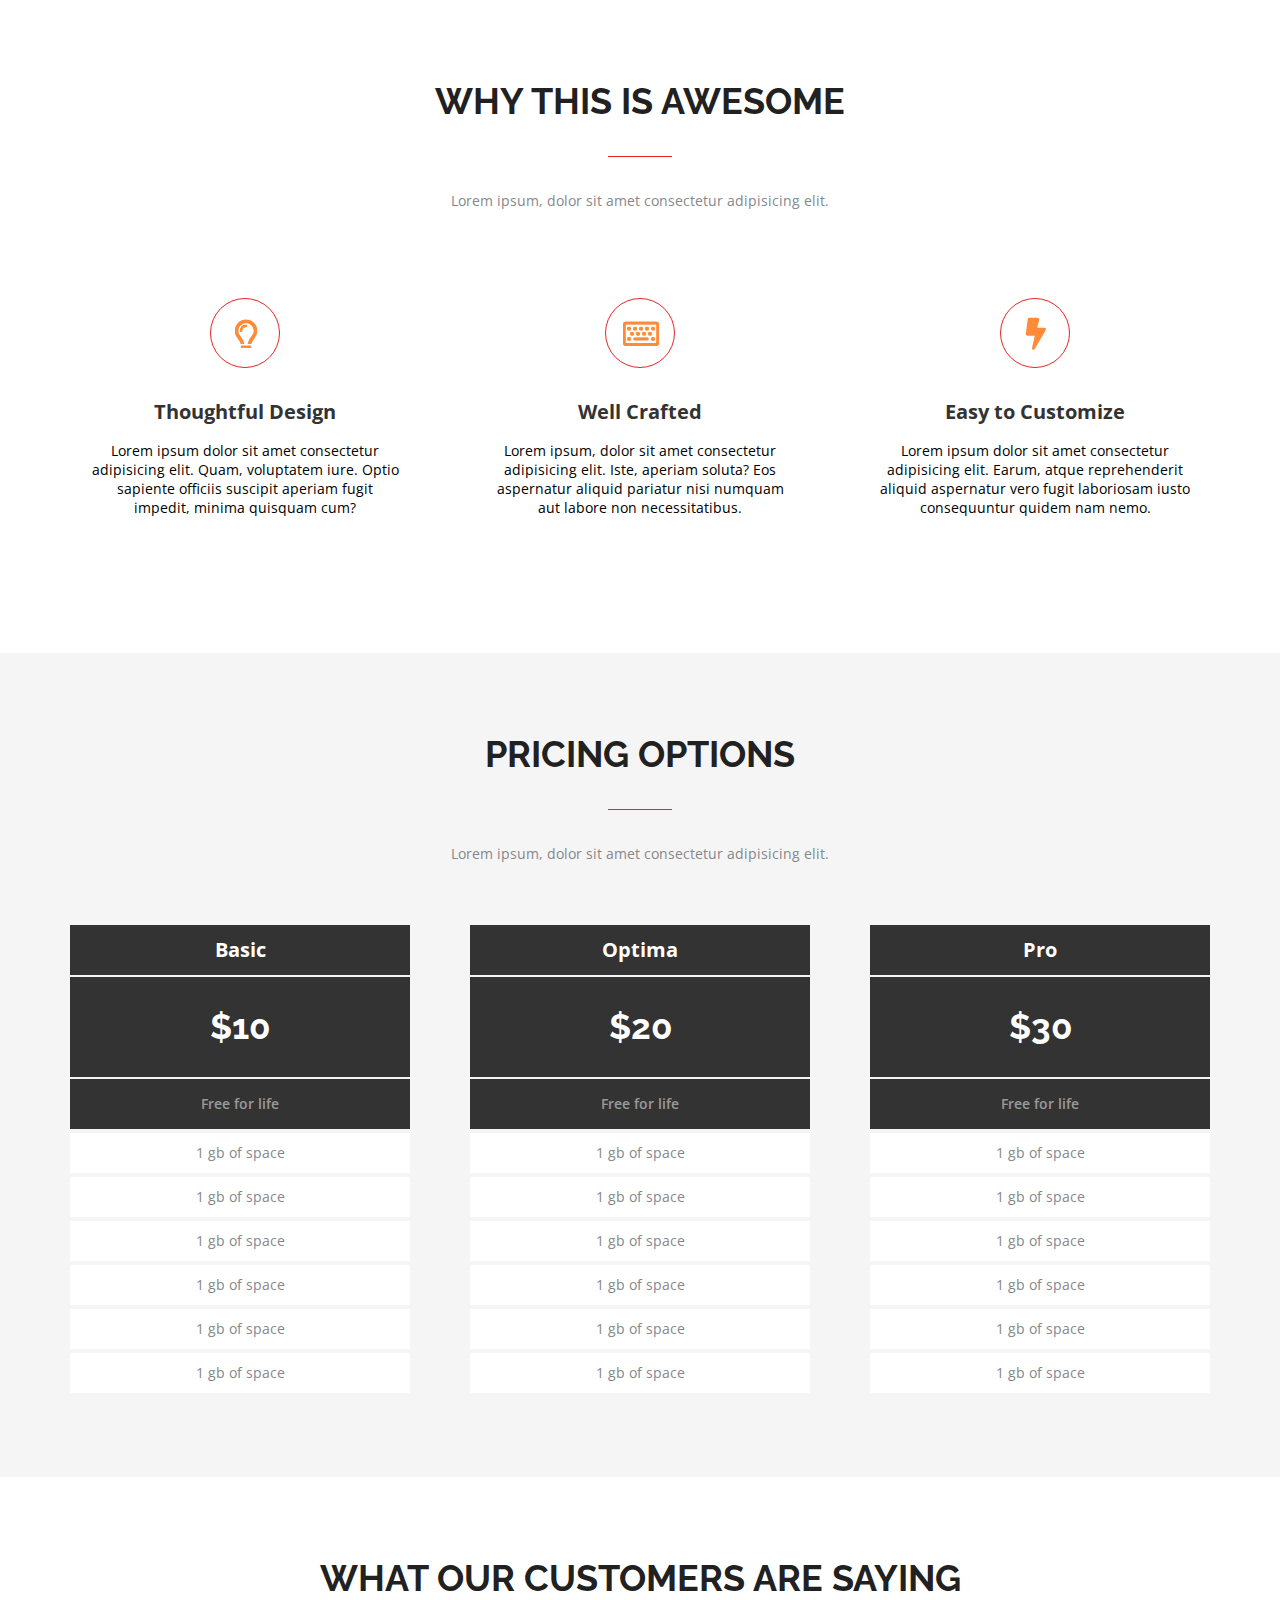
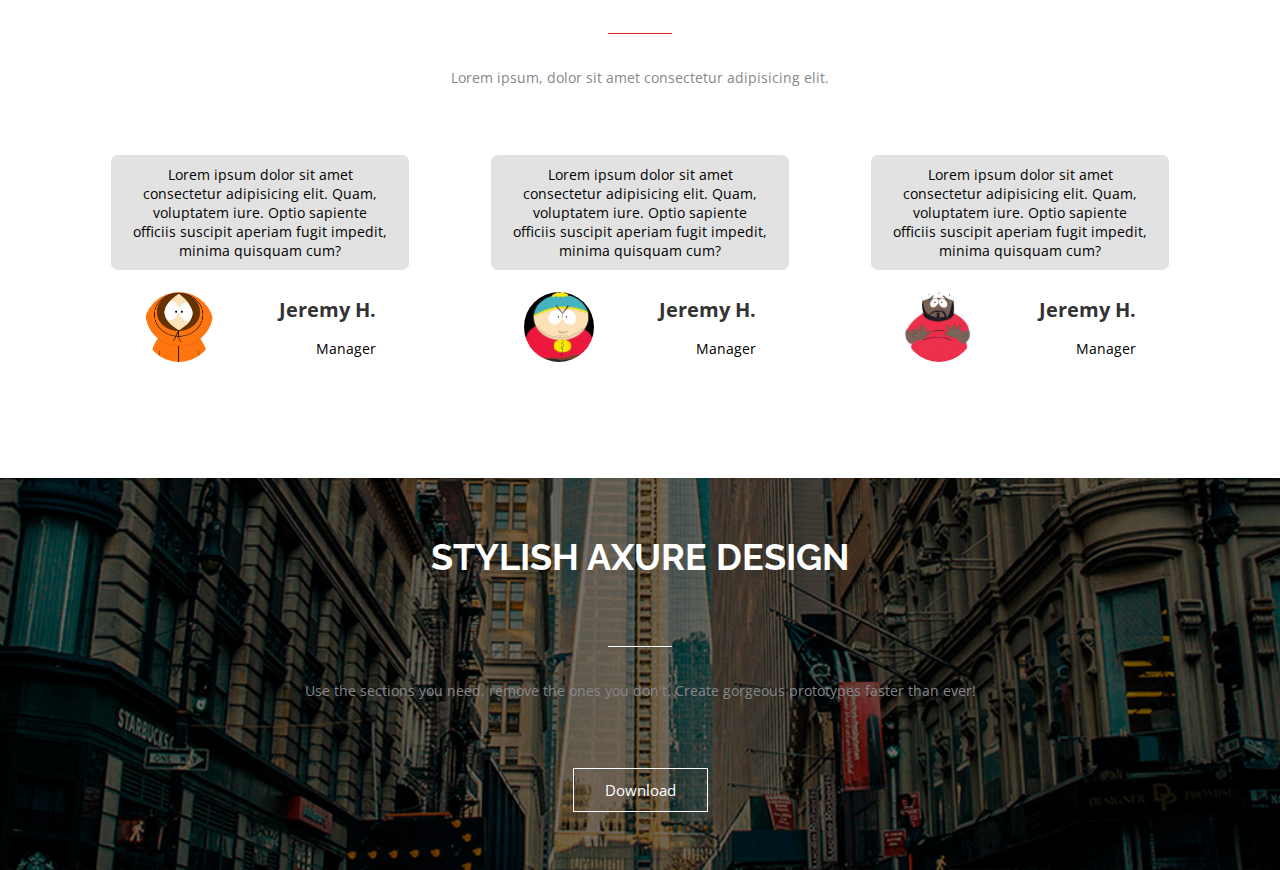
==== index.html @ 3b9d5508 "fixed after hometask check" ====
<!DOCTYPE html>
<html lang="en">
  <head>
    <meta charset="UTF-8" />
    <meta http-equiv="X-UA-Compatible" content="IE=edge" />
    <meta name="viewport" content="width=device-width, initial-scale=1.0" />
    <title>Home Task #3</title>
    <link rel="stylesheet" href="./css/index.css" />
    <link
      rel="stylesheet"
      href="https://fonts.googleapis.com/css2?family=Open+Sans:wght@400;600;700&family=Raleway&display=swap"
    />
  </head>
  <body>
    <section class="section" id="awesome-section">
      <div class="container" id="awesome-container-head">
        <div class="heading" id="awesome-heading">
          <h2 class="heading__title" id="awesome-head-title">
            Why this is awesome
          </h2>

          <div class="heading__underline-text" id="awesome-head-underline-text">
            <p>Lorem ipsum, dolor sit amet consectetur adipisicing elit.</p>
          </div>
        </div>

        <div class="info-cards" id="awesome-info">
          <div class="info__wrap" id="awesome-info-wrap">
            <div class="awesome-card" id="awesome-card-though-design">
              <div class="card__content">
                <div class="card__img" id="awesome-card-though-design-img">
                  <img src="./img/lamp.png" alt="#" />
                </div>
                <h3 class="card__title" id="awesome-card-though-design-title">
                  Thoughtful design
                </h3>
                <div class="card__text" id="awesome-card-though-design-text">
                  <p>
                    Lorem ipsum dolor sit amet consectetur adipisicing elit.
                    Quam, voluptatem iure. Optio sapiente officiis suscipit
                    aperiam fugit impedit, minima quisquam cum?
                  </p>
                </div>
              </div>
            </div>
            <div class="awesome-card" id="awesome-card-crafted">
              <div class="card__content">
                <div class="card__img" id="awesome-card-crafted-img">
                  <img src="./img/keyboard.png" alt="#" />
                </div>
                <h3 class="card__title" id="awesome-card-crafted-title">
                  Well crafted
                </h3>
                <div class="card__text" id="awesome-card-crafted-text">
                  <p>
                    Lorem ipsum, dolor sit amet consectetur adipisicing elit.
                    Iste, aperiam soluta? Eos aspernatur aliquid pariatur nisi
                    numquam aut labore non necessitatibus.
                  </p>
                </div>
              </div>
            </div>
            <div class="awesome-card" id="awesome-card-customize">
              <div class="card__content">
                <div class="card__img" id="awesome-card-customize-img">
                  <img src="./img/lightning.png" alt="#" />
                </div>
                <h3 class="card__title" id="awesome-card-customize-title">
                  Easy <span>to</span> customize
                </h3>
                <div class="card__text" id="awesome-card-customize-text">
                  <p>
                    Lorem ipsum dolor sit amet consectetur adipisicing elit.
                    Earum, atque reprehenderit aliquid aspernatur vero fugit
                    laboriosam iusto consequuntur quidem nam nemo.
                  </p>
                </div>
              </div>
            </div>
          </div>
        </div>
      </div>
    </section>

    <section class="section" id="pricing-section">
      <div class="container" id="pricing-container-head">
        <div class="heading" id="pricing-heading">
          <h2 class="heading__title" id="pricing-head-title">
            Pricing options
          </h2>

          <div class="heading__underline-text" id="pricing-head-underline-text">
            <p>Lorem ipsum, dolor sit amet consectetur adipisicing elit.</p>
          </div>
        </div>

        <div class="price-cards" id="pricing-price-cards">
          <div class="price-cards__wrap" id="pricing-cards-wrap">
            <ul class="price-card" id="pricing-card-basic">
              <li class="pricing-card-head" id="pricing-card-head-basic">
                Basic
              </li>
              <li class="pricing-card-price" id="pricing-card-price-basic">
                $10
              </li>
              <li
                class="pricing-card-head-bottom"
                id="pricing-card-bottom-basic"
              >
                Free for life
              </li>
              <li class="pricing-card-body">1 gb of space</li>
              <li class="pricing-card-body">1 gb of space</li>
              <li class="pricing-card-body">1 gb of space</li>
              <li class="pricing-card-body">1 gb of space</li>
              <li class="pricing-card-body">1 gb of space</li>
              <li class="pricing-card-body">1 gb of space</li>
            </ul>
            <ul class="price-card" id="pricing-card-optima">
              <li class="pricing-card-head" id="pricing-card-head-optima">
                Optima
              </li>
              <li class="pricing-card-price" id="pricing-card-price-optima">
                $20
              </li>
              <li
                class="pricing-card-head-bottom"
                id="pricing-card-bottom-optima"
              >
                Free for life
              </li>
              <li class="pricing-card-body">1 gb of space</li>
              <li class="pricing-card-body">1 gb of space</li>
              <li class="pricing-card-body">1 gb of space</li>
              <li class="pricing-card-body">1 gb of space</li>
              <li class="pricing-card-body">1 gb of space</li>
              <li class="pricing-card-body">1 gb of space</li>
            </ul>
            <ul class="price-card" id="pricing-card-pro">
              <li class="pricing-card-head" id="pricing-card-head-pro">Pro</li>
              <li class="pricing-card-price" id="pricing-card-price-pro">
                $30
              </li>
              <li class="pricing-card-head-bottom" id="pricing-card-bottom-pro">
                Free for life
              </li>
              <li class="pricing-card-body">1 gb of space</li>
              <li class="pricing-card-body">1 gb of space</li>
              <li class="pricing-card-body">1 gb of space</li>
              <li class="pricing-card-body">1 gb of space</li>
              <li class="pricing-card-body">1 gb of space</li>
              <li class="pricing-card-body">1 gb of space</li>
            </ul>
          </div>
        </div>
      </div>
    </section>

    <section class="section" id="customers-section">
      <div class="container" id="customers-container-head">
        <div class="heading" id="customers-heading">
          <h2 class="heading__title" id="customers-head-title">
            What our customers are saying
          </h2>

          <div
            class="heading__underline-text"
            id="customers-head-underline-text"
          >
            <p>Lorem ipsum, dolor sit amet consectetur adipisicing elit.</p>
          </div>
        </div>

        <div class="info-cards" id="customers-info">
          <div class="info__wrap" id="customers-info-wrap">
            <div class="card" id="customers-card-ken">
              <div class="customer-card__content">
                <div class="customer-card__text" id="customers-card-ken-text">
                  <p>
                    Lorem ipsum dolor sit amet consectetur adipisicing elit.
                    Quam, voluptatem iure. Optio sapiente officiis suscipit
                    aperiam fugit impedit, minima quisquam cum?
                  </p>
                </div>
                <div class="card-signature">
                  <div class="customer__img" id="customers-card-ken-img">
                    <a href="https://www.pinterest.ru/pin/431782683009424080/"
                      ><img src="./img/Kenny-sp.jpg" alt="Kenny"
                    /></a>
                  </div>
                  <div class="signature">
                    <h3 class="card__title" id="customers-card-ken-name">
                      Jeremy H.
                    </h3>
                    <div class="job"><p>Manager</p></div>
                  </div>
                </div>
              </div>
            </div>
            <div class="card" id="customers-card-cartman">
              <div class="customer-card__content">
                <div
                  class="customer-card__text"
                  id="customers-card-cartman-text"
                >
                  <p>
                    Lorem ipsum dolor sit amet consectetur adipisicing elit.
                    Quam, voluptatem iure. Optio sapiente officiis suscipit
                    aperiam fugit impedit, minima quisquam cum?
                  </p>
                </div>
                <div class="card-signature">
                  <div class="customer__img" id="customers-card-cartman-img">
                    <a href="https://media.2x2tv.ru/best-cartman-moments/"
                      ><img src="./img/cart.png" alt="Cartman"
                    /></a>
                  </div>
                  <div class="signature">
                    <h3 class="card__title" id="customers-card-cartman-name">
                      Jeremy H.
                    </h3>
                    <div class="job"><p>Manager</p></div>
                  </div>
                </div>
              </div>
            </div>
            <div class="card" id="customers-card-chef">
              <div class="customer-card__content">
                <div class="customer-card__text" id="customers-card-chef-text">
                  <p>
                    Lorem ipsum dolor sit amet consectetur adipisicing elit.
                    Quam, voluptatem iure. Optio sapiente officiis suscipit
                    aperiam fugit impedit, minima quisquam cum?
                  </p>
                </div>
                <div class="card-signature">
                  <div class="customer__img" id="customers-card-chef-img">
                    <a
                      href="https://ru.wikipedia.org/wiki/%D0%A8%D0%B5%D1%84_(%D0%AE%D0%B6%D0%BD%D1%8B%D0%B9_%D0%9F%D0%B0%D1%80%D0%BA)"
                      ><img src="./img/chef.png" alt="Chef"
                    /></a>
                  </div>
                  <div class="signature">
                    <h3 class="card__title" id="customers-card-chef-name">
                      Jeremy H.
                    </h3>
                    <div class="job"><p>Manager</p></div>
                  </div>
                </div>
              </div>
            </div>
          </div>
        </div>
      </div>
    </section>

    <section class="section" id="design_section">
      <div class="container" id="design_container">
        <div class="heading" id="design_heading">
          <h2 class="heading__title" id="design_head_title">
            Stylish axure design
          </h2>
          <div class="heading__underline-text" id="design_head_underline_text">
            <p>
              Use the sections you need, remove the ones you don't. Create
              gorgeous prototypes faster than ever!
            </p>
          </div>
        </div>

        <a href="https://www.w3schools.com/python/default.asp" class="link"
          ><div class="design-link">Download</div></a
        >
      </div>
    </section>
  </body>
</html>
---- css/index.css ----
@import url("../css/awesome.css");
@import url("../css/pricing.css");
@import url("../css/customers.css");
@import url("../css/design.css");

/* @import url("../fonts/fonts.css"); */

* {
  margin: 0;
  padding: 0;
  box-sizing: border-box;
  list-style: none;
  text-decoration: none;
}

.section {
  padding: 80px 0px 116px 0px;
}

.container {
  max-width: 1170px;
  margin: auto;
  padding: 0 15px;
}

.heading__title {
  font-size: 36px;
  color: #212121;
  text-transform: uppercase;
  text-align: center;
  margin-bottom: 34px;
  font-family: "Raleway", sans-serif;
}

.heading__underline-text::before {
  content: "";
  width: 64px;
  height: 1px;
  background-image: url("../img/line.png");
  background-repeat: no-repeat;
  display: block;
  margin: auto;
  padding: 0 0 34px 0;
}

.heading__line {
  text-align: center;
}

.heading__underline-text {
  margin-top: 34px;
}

.heading__underline-text p {
  text-align: center;
  font-size: 14px;
  color: rgba(134, 135, 139, 1);
  font-family: "Open Sans", sans-serif;
  font-weight: 400;
}
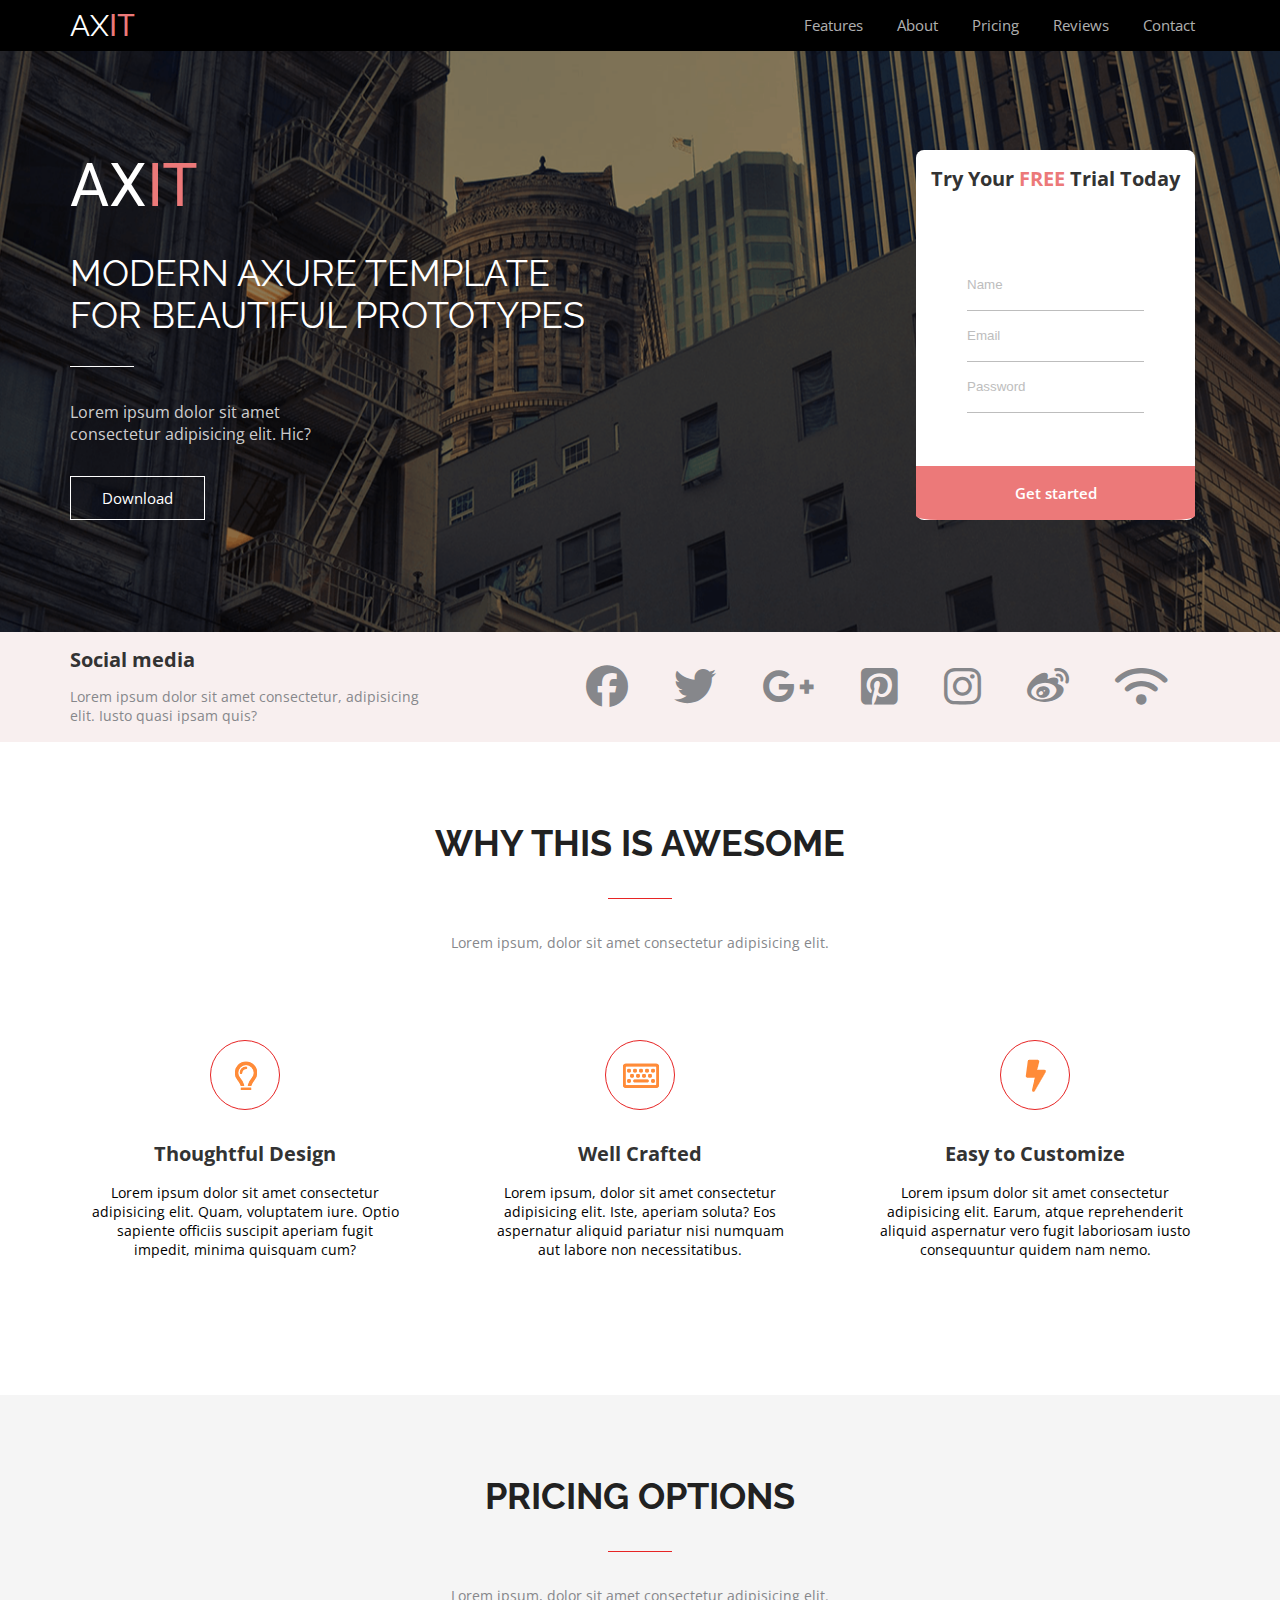
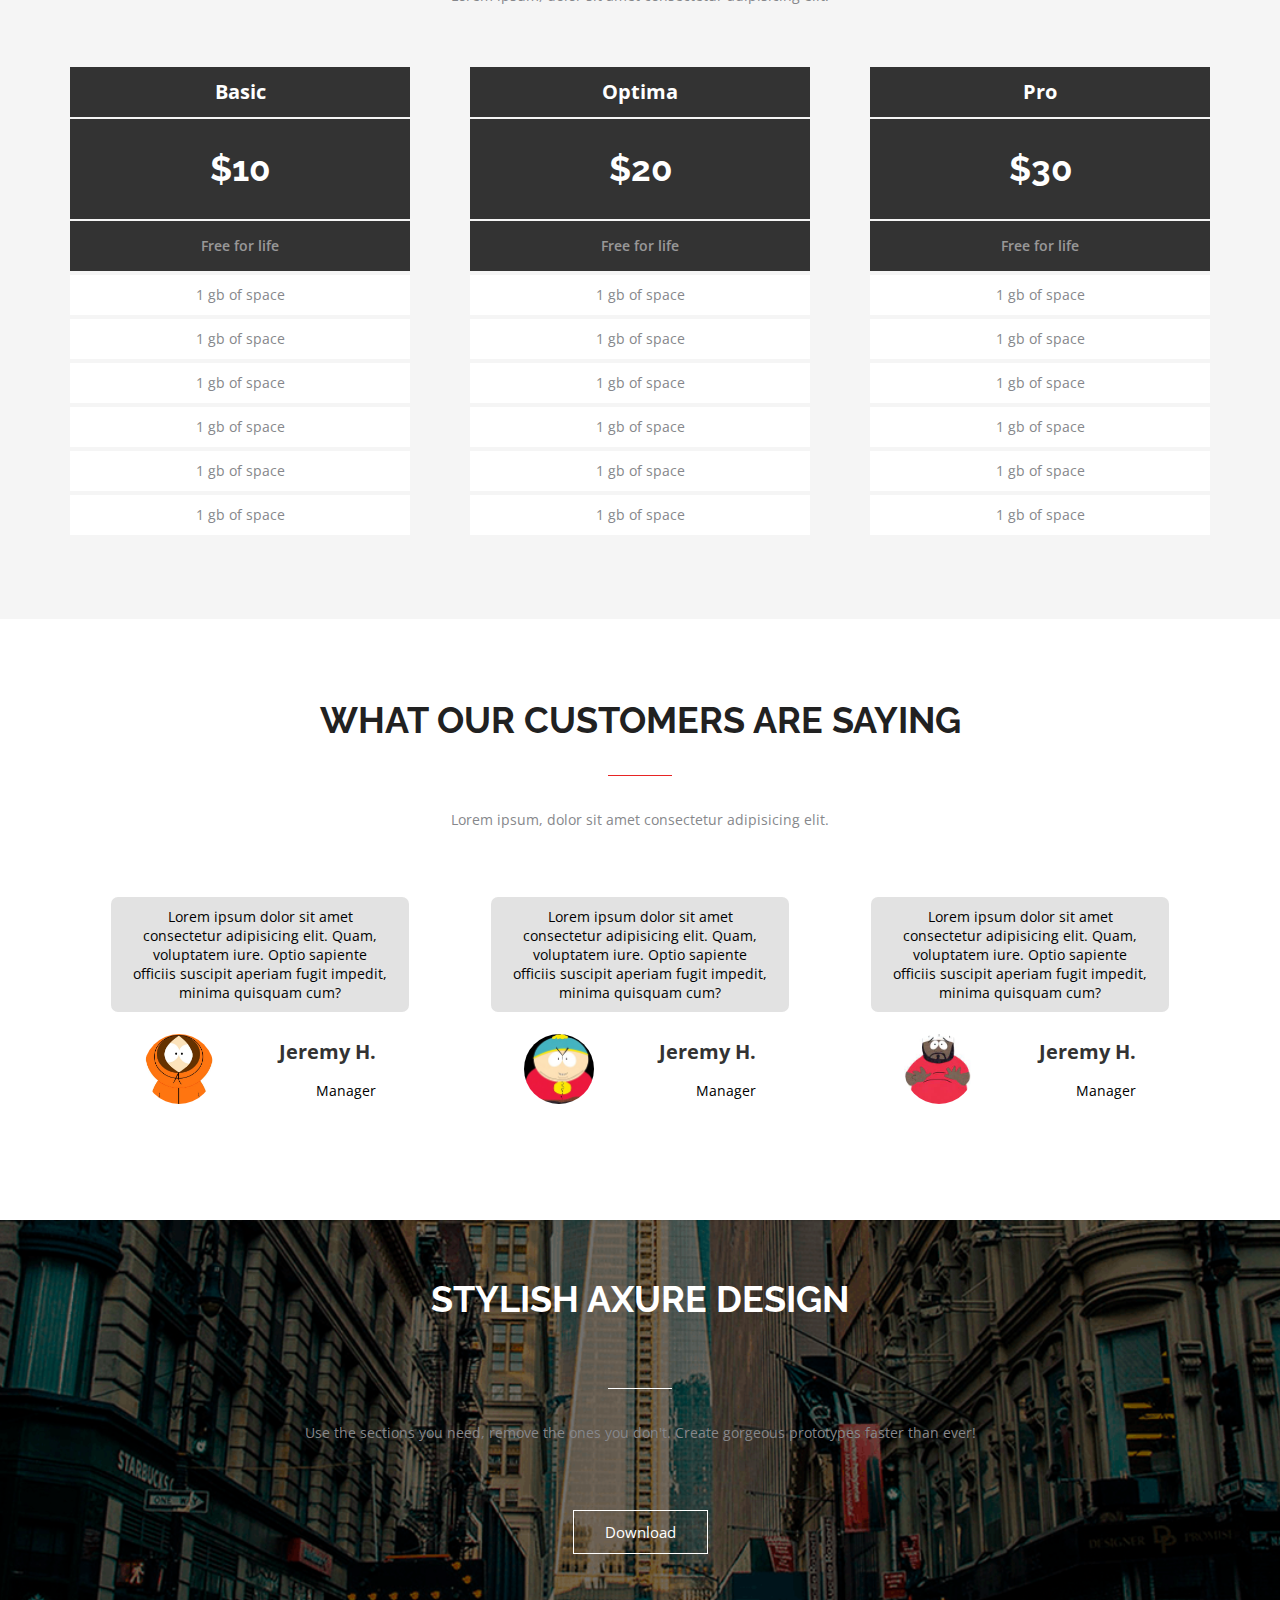
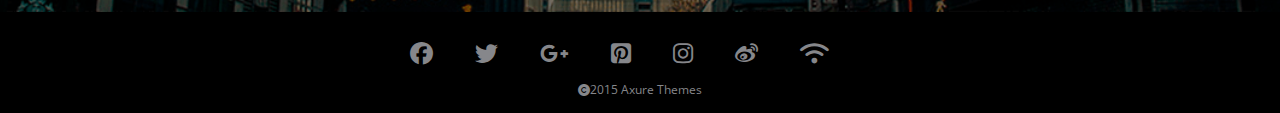
==== commit 72b76c6f: "added header, footer, social media and axit sections" ====
--- a/index.html
+++ b/index.html
@@ -8,10 +8,91 @@
     <link rel="stylesheet" href="./css/index.css" />
     <link
       rel="stylesheet"
-      href="https://fonts.googleapis.com/css2?family=Open+Sans:wght@400;600;700&family=Raleway&display=swap"
+      href="https://fonts.googleapis.com/css2?family=Open+Sans:wght@400;600;700&family=Raleway&family=Roboto&display=swap"
     />
   </head>
   <body>
+    <header class="header" id="axit-header">
+      <div class="container" id="axit-header-container">
+        <div class="header-section" id="axit-header-section">
+          <div class="logo" id="axit-header-logo">
+            ax<span id="axit-header-span-logo">it</span>
+          </div>
+          <nav class="navigation" id="axit-header-navigation">
+            <a href="page/1.html">Features</a>
+            <a href="page/1.html">About</a>
+            <a href="page/1.html">Pricing</a>
+            <a href="page/1.html">Reviews</a>
+            <a href="page/1.html">Contact</a>
+          </nav>
+        </div>
+      </div>
+    </header>
+
+    <section class="section" id="axit-section">
+      <div class="container" id="axit-main-container">
+        <article class="page" id="axit-page">
+          <div class="left">
+            <div class="logo" id="axit-main-logo">
+              ax<span id="axit-main-span-logo">it</span>
+            </div>
+
+            <h1 class="heading" id="axit-main-head">
+              Modern axure template for beautiful prototypes
+            </h1>
+            <div class="heading-text" id="axit-main-underlying-text">
+              <p>
+                Lorem ipsum dolor sit amet consectetur adipisicing elit. Hic?
+              </p>
+            </div>
+            <a
+              href="https://www.w3schools.com/js/default.asp"
+              class="axit-link"
+              id="axit-btn-link"
+            >
+              <div class="axit-link-name">Download</div>
+            </a>
+          </div>
+          <aside class="aside" id="aside-axit-main">
+            <div class="aside-name">
+              Try your <span id="input-card-title">free</span> trial today
+            </div>
+            <ul class="list" id="input-list-axit">
+              <input class="input-item" type="text" value="Name" minlength: 1;/>
+              <input class="input-item" type="text" value="Email" minlength: 1;/>
+              <input class="input-item" type="text" value="Password" minlength: 1;/>
+            </ul>
+            <a href="https://10minutemail.net/?lang=ru"><div class="aside-bottom">Get started</div></a>
+          </aside>
+        </article>
+      </div>
+    </section>
+
+    <section class="section" id="socila-media-section">
+      <div class="container" id="socila-media-container">
+        <div class="wrap" id="soc-media-wrap">
+          <div class="text" id="soc-media-text">
+            <h2 class="title" id="soc-media-title">Social media</h2>
+            <p>
+              Lorem ipsum dolor sit amet consectetur, adipisicing elit. Iusto
+              quasi ipsam quis?
+            </p>
+          </div>
+          <nav class="icons" id="soc-media-icons">
+            <a href="https://ru.wikipedia.org/wiki/Meta_Platforms"><i class="fa-brands fa-facebook"></i></a>
+            <a href="https://ru.wikipedia.org/wiki/%D0%A2%D0%B2%D0%B8%D1%82%D1%82%D0%B5%D1%80"><i class="fa-brands fa-twitter"></i></a>
+            <a href="https://ru.wikipedia.org/wiki/Google%2B"><i class="fa-brands fa-google-plus-g"></i></a>
+            <a href="https://ru.wikipedia.org/wiki/Pinterest"
+              ><i class="fa-brands fa-pinterest-square"></i
+            ></a>
+            <a href="https://ru.wikipedia.org/wiki/Instagram"><i class="fa-brands fa-instagram"></i></a>
+            <a href="https://ru.wikipedia.org/wiki/Sina_Weibo"><i class="fa-brands fa-weibo"></i></a>
+            <a href="https://ru.wikipedia.org/wiki/Wi-Fi"><i class="fa-solid fa-wifi"></i></i></a>
+          </nav>
+        </div>
+      </div>
+    </section>
+
     <section class="section" id="awesome-section">
       <div class="container" id="awesome-container-head">
         <div class="heading" id="awesome-heading">
@@ -273,5 +354,25 @@
         >
       </div>
     </section>
+
+    <footer>
+      <div class="container" id="footer-container">
+        <nav class="footer-icons">
+          <a href="https://ru.wikipedia.org/wiki/Meta_Platforms"><i class="fa-brands fa-facebook"></i></a>
+          <a href="https://ru.wikipedia.org/wiki/%D0%A2%D0%B2%D0%B8%D1%82%D1%82%D0%B5%D1%80"><i class="fa-brands fa-twitter"></i></a>
+          <a href="https://ru.wikipedia.org/wiki/Google%2B"><i class="fa-brands fa-google-plus-g"></i></a>
+          <a href="https://ru.wikipedia.org/wiki/Pinterest"
+            ><i class="fa-brands fa-pinterest-square"></i
+          ></a>
+          <a href="https://ru.wikipedia.org/wiki/Instagram"><i class="fa-brands fa-instagram"></i></a>
+          <a href="https://ru.wikipedia.org/wiki/Sina_Weibo"><i class="fa-brands fa-weibo"></i></a>
+          <a href="https://ru.wikipedia.org/wiki/Wi-Fi"><i class="fa-solid fa-wifi"></i></i></a>
+        </nav>
+        <div class="footer-text">
+          <i class="fa-solid fa-copyright"></i>
+          <p>2015 Axure Themes</p>
+        </div>
+      </div>
+    </footer>
   </body>
 </html>
--- a/css/index.css
+++ b/css/index.css
@@ -2,6 +2,11 @@
 @import url("../css/pricing.css");
 @import url("../css/customers.css");
 @import url("../css/design.css");
+@import url("../css/axit.css");
+@import url("../css/media.css");
+@import url("../css/cdn.css");
+@import url("../css/footer.css");
+@import url("../css/header.css");
 
 /* @import url("../fonts/fonts.css"); */
 
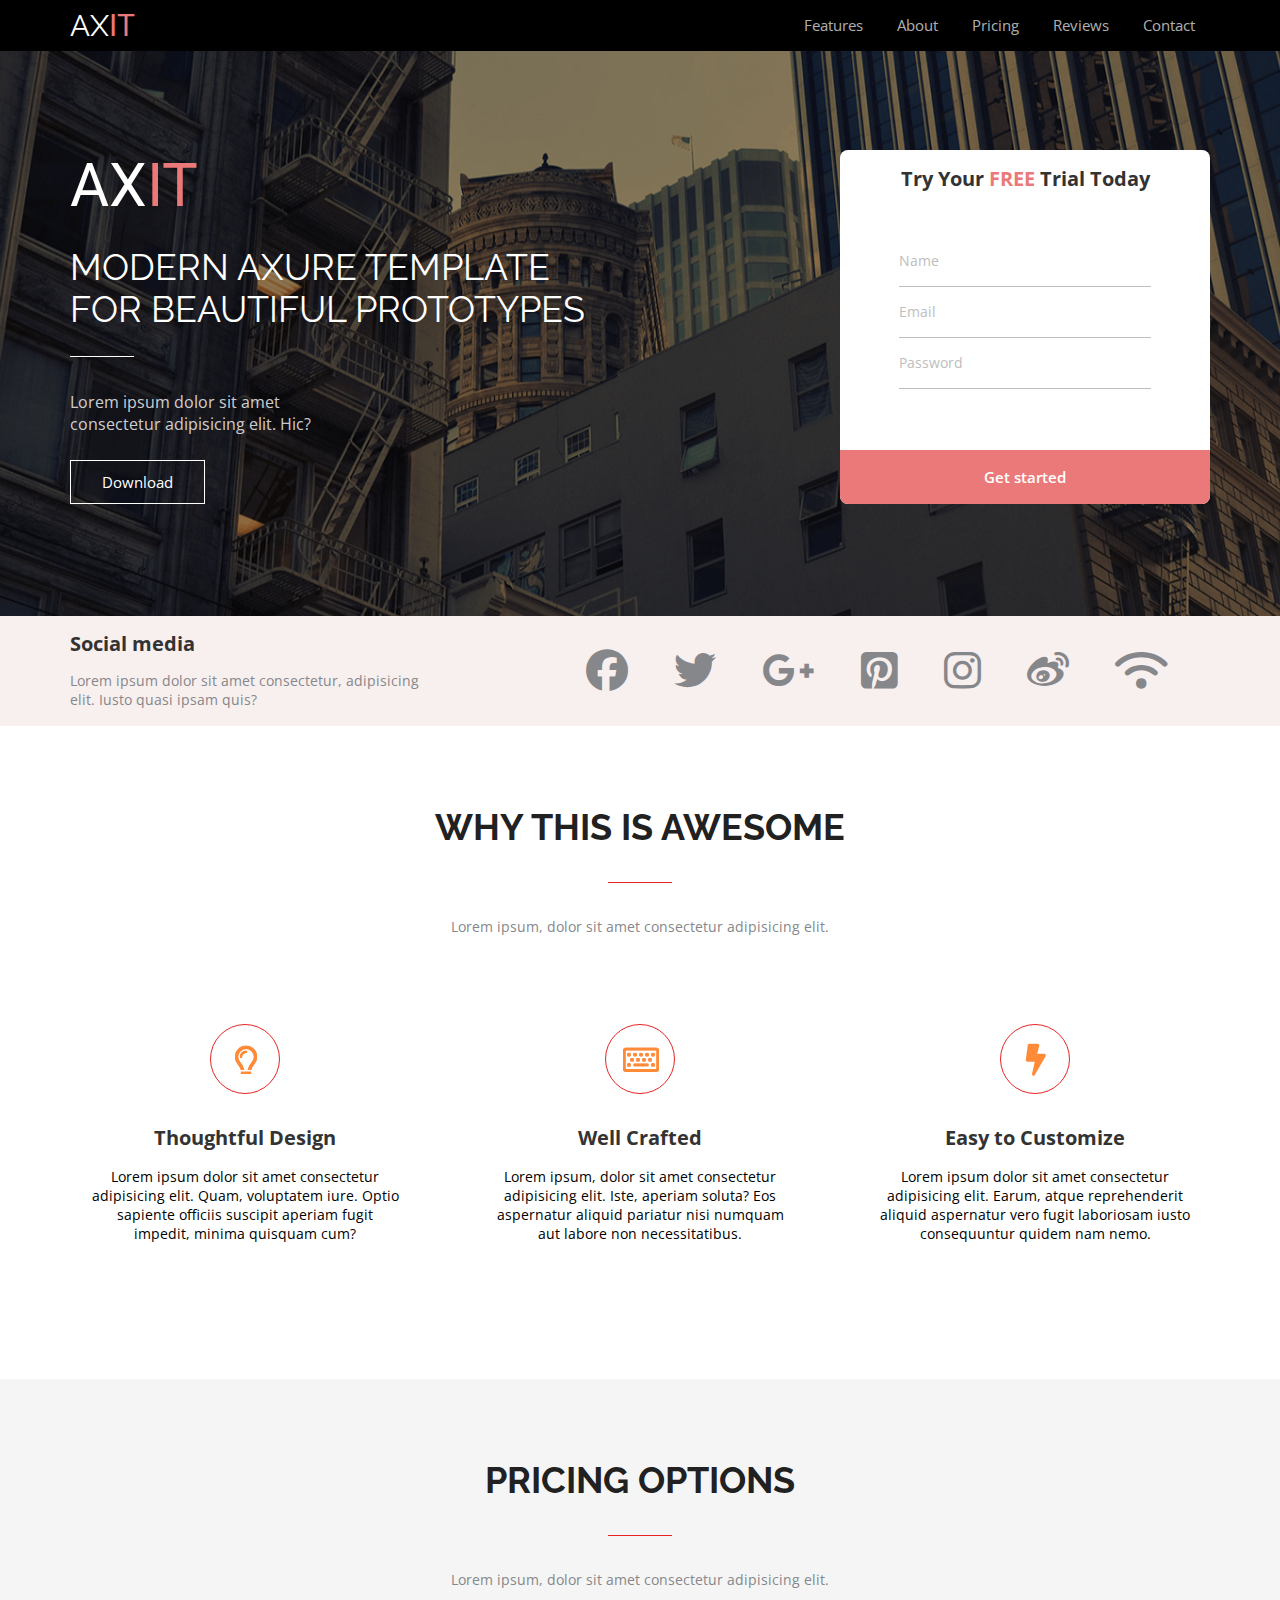
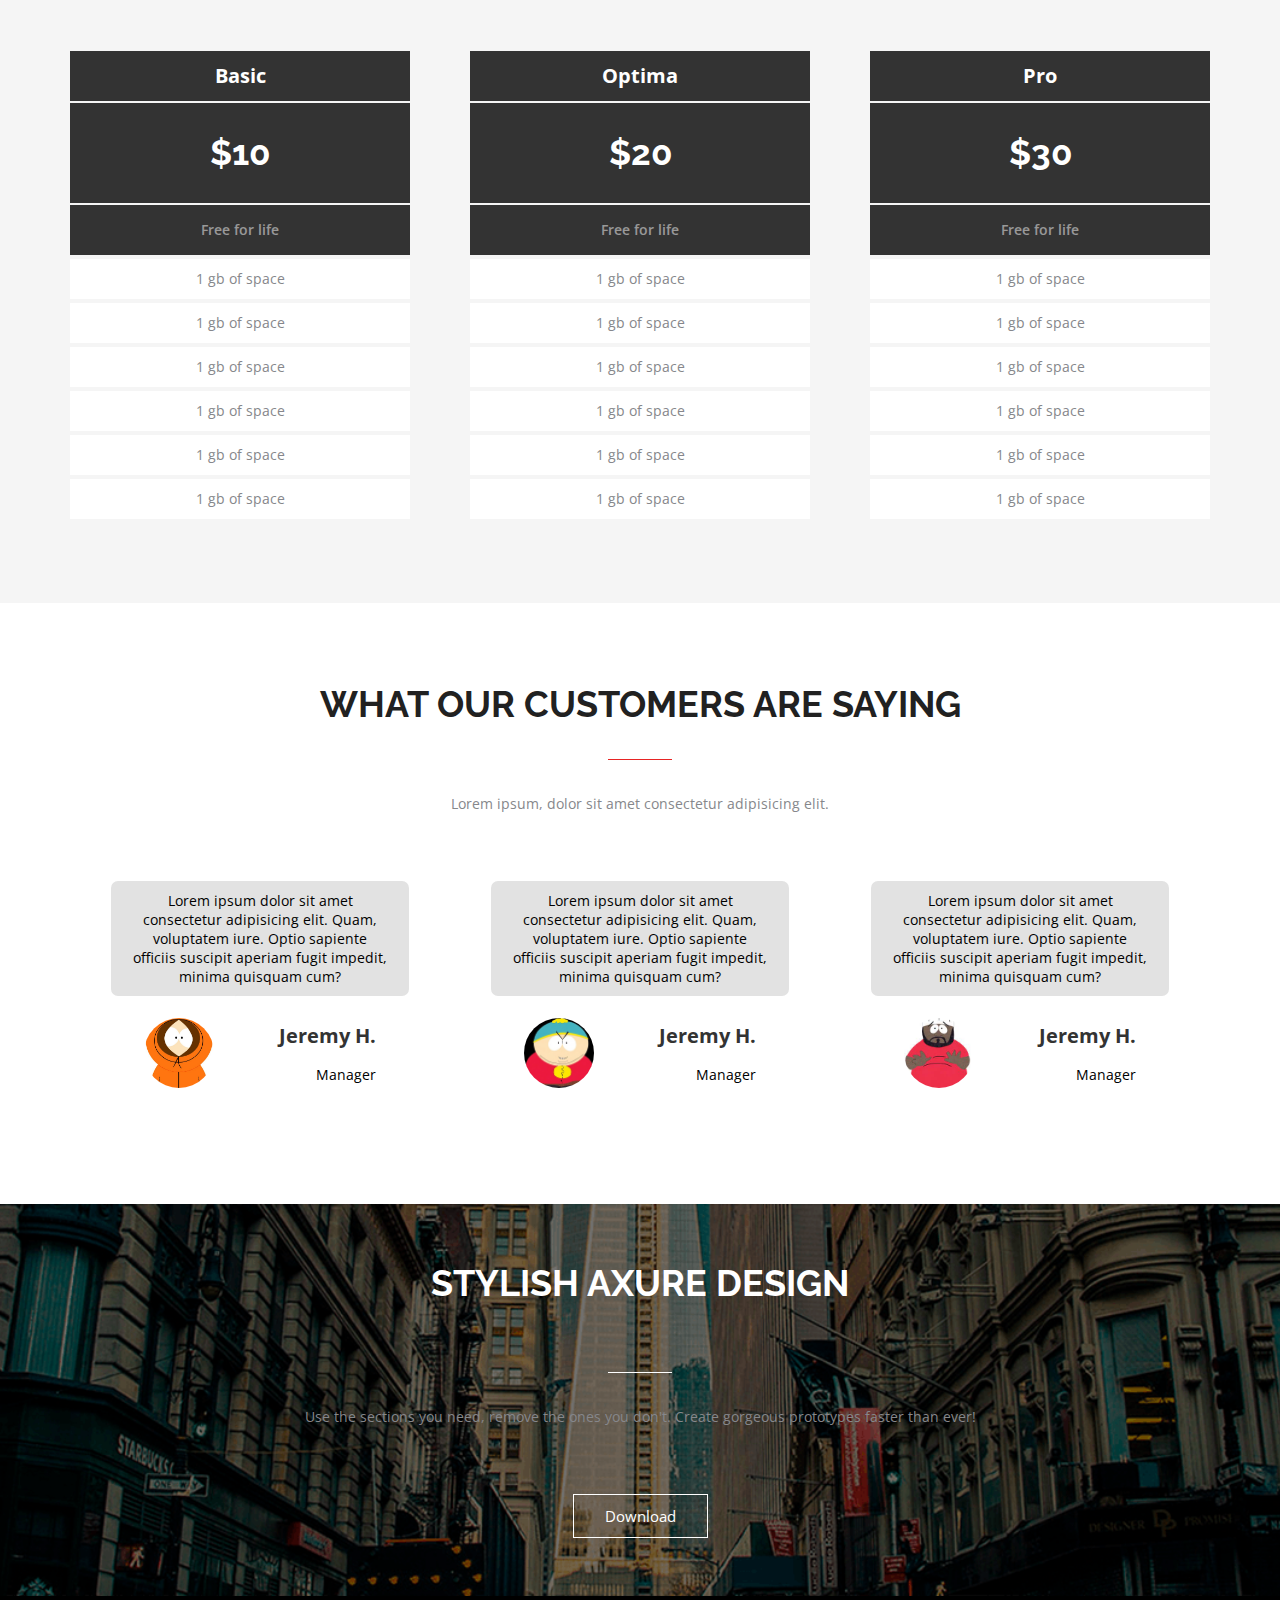
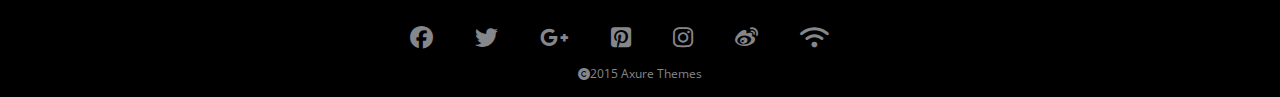
==== commit 0928feb6: "fixed input card and fixed header" ====
--- a/index.html
+++ b/index.html
@@ -32,7 +32,7 @@
     <section class="section" id="axit-section">
       <div class="container" id="axit-main-container">
         <article class="page" id="axit-page">
-          <div class="left">
+          <div class="left" id="axit-page-left-side">
             <div class="logo" id="axit-main-logo">
               ax<span id="axit-main-span-logo">it</span>
             </div>
@@ -58,9 +58,9 @@
               Try your <span id="input-card-title">free</span> trial today
             </div>
             <ul class="list" id="input-list-axit">
-              <input class="input-item" type="text" value="Name" minlength: 1;/>
-              <input class="input-item" type="text" value="Email" minlength: 1;/>
-              <input class="input-item" type="text" value="Password" minlength: 1;/>
+              <input class="input-item" id="name-input" type="text" value="Name" minlength: 1;/>
+              <input class="input-item" id="email-input" type="text" value="Email" minlength: 1;/>
+              <input class="input-item" id="password-input" type="text" value="Password" minlength: 1;/>
             </ul>
             <a href="https://10minutemail.net/?lang=ru"><div class="aside-bottom">Get started</div></a>
           </aside>
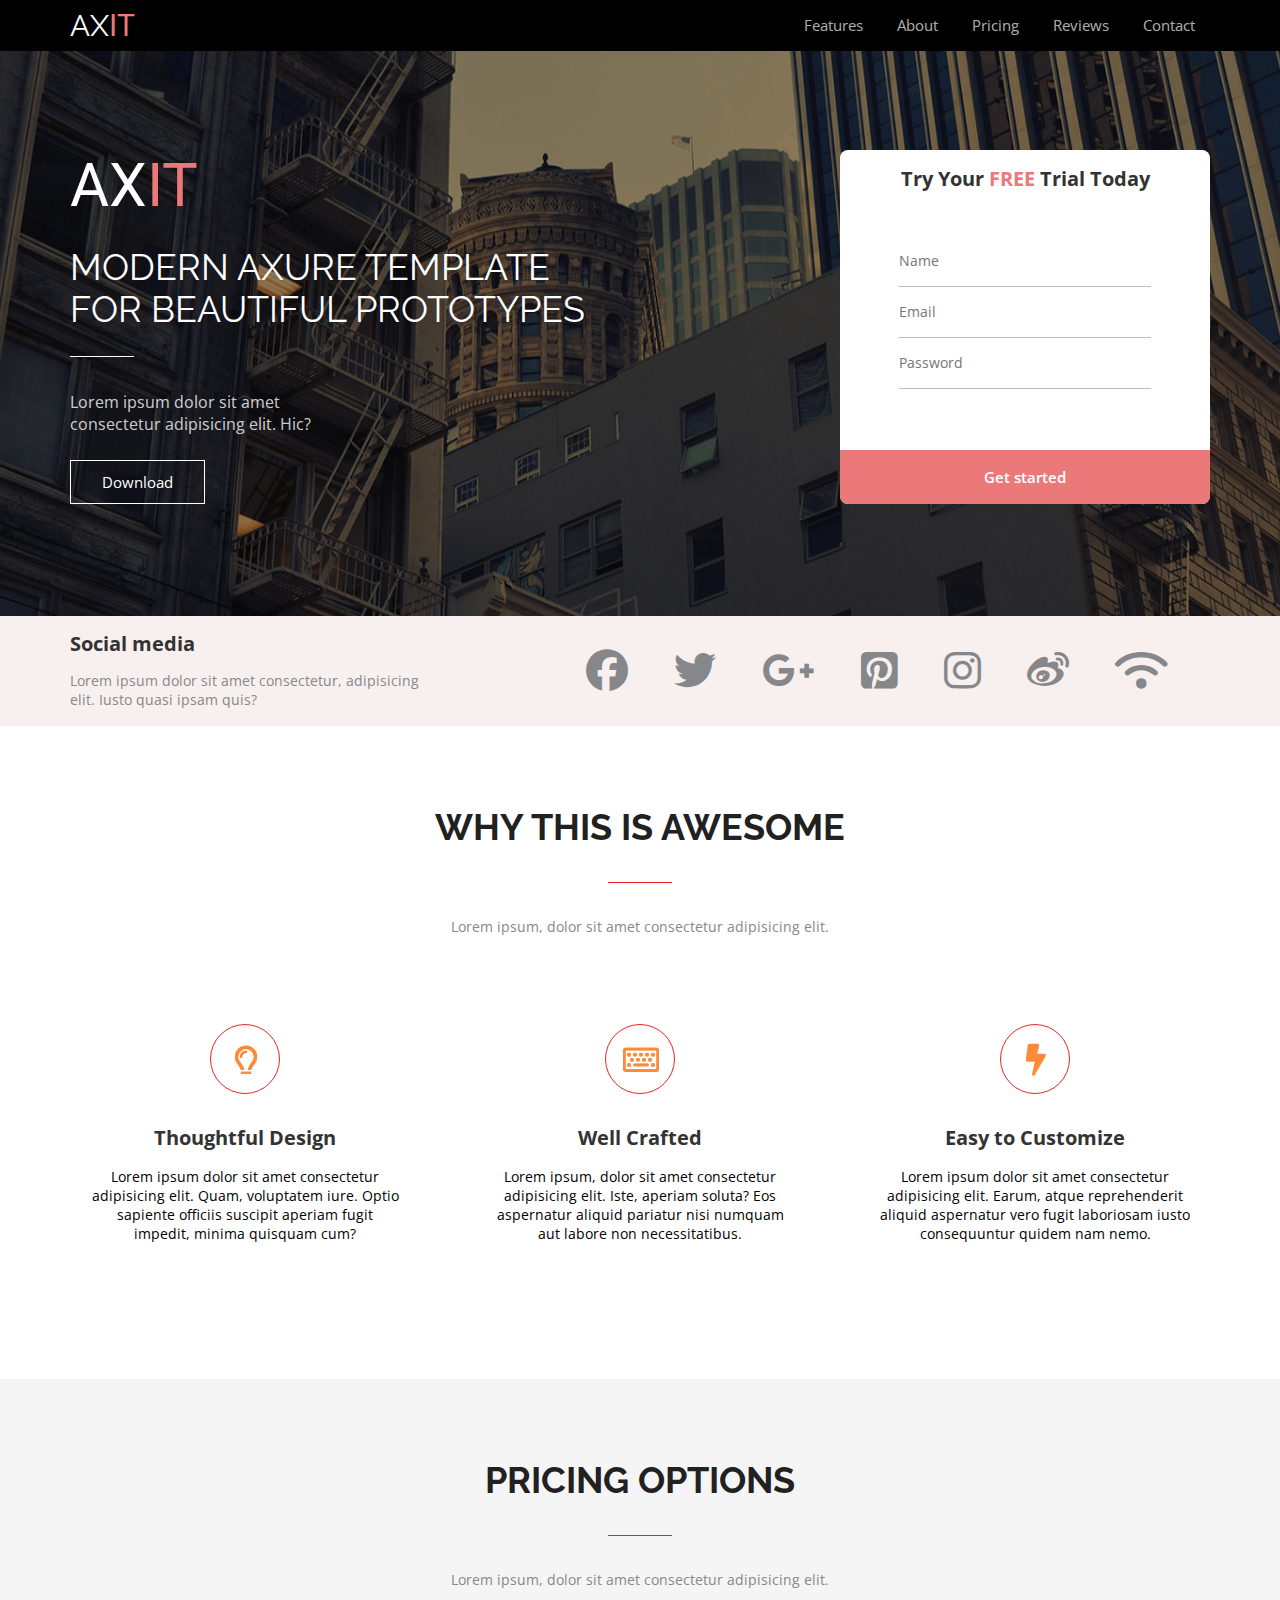
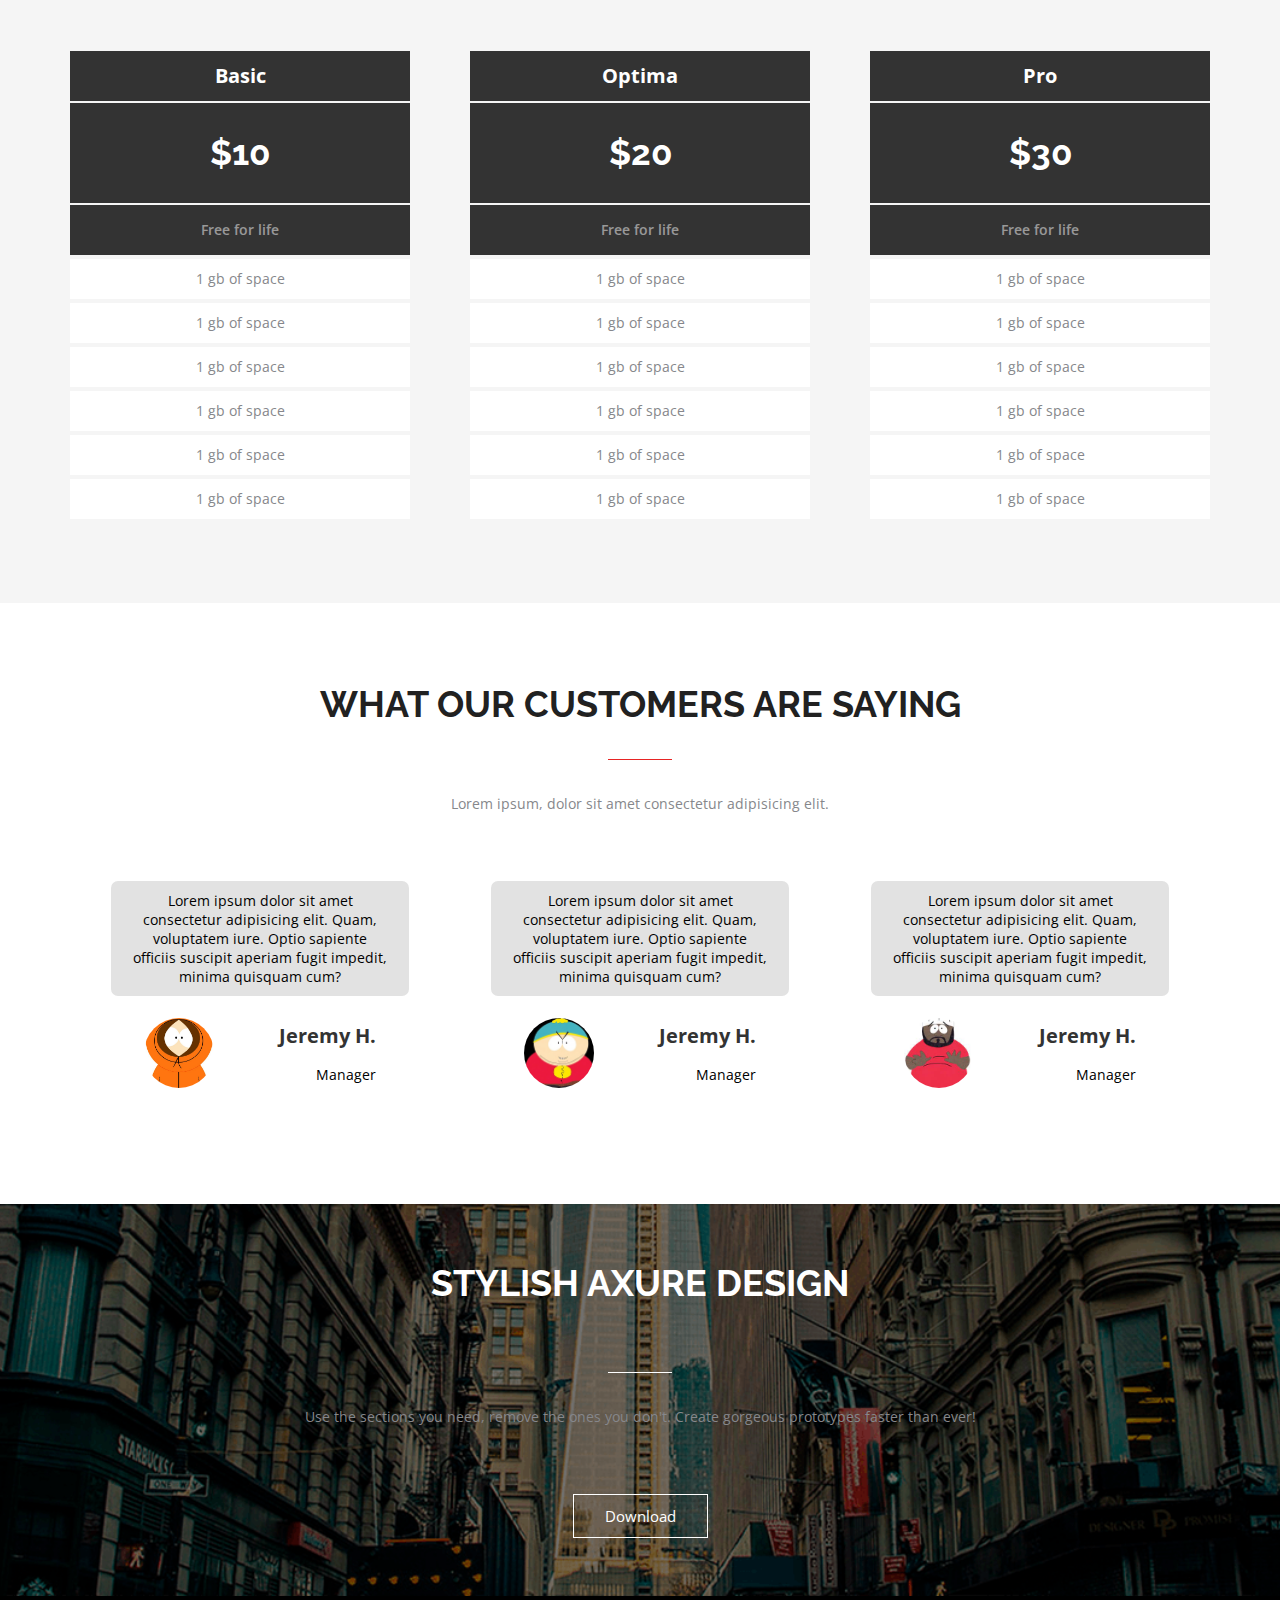
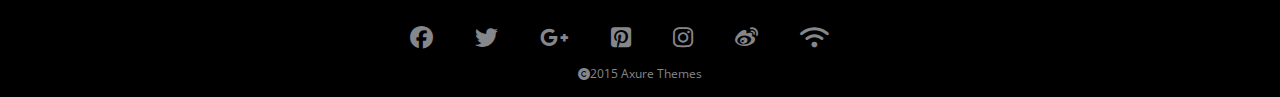
==== commit 575488d4: "fixed form" ====
--- a/index.html
+++ b/index.html
@@ -57,11 +57,11 @@
             <div class="aside-name">
               Try your <span id="input-card-title">free</span> trial today
             </div>
-            <ul class="list" id="input-list-axit">
-              <input class="input-item" id="name-input" type="text" value="Name" minlength: 1;/>
-              <input class="input-item" id="email-input" type="text" value="Email" minlength: 1;/>
-              <input class="input-item" id="password-input" type="text" value="Password" minlength: 1;/>
-            </ul>
+            <form class="list" id="input-list-axit">
+              <input class="input-item" id="name-input" type="text" placeholder="Name" minlength: 1;/>
+              <input class="input-item" id="email-input" type="email" placeholder="Email" minlength: 1;/>
+              <input class="input-item" id="password-input" type="password" placeholder="Password" minlength: 1;/>
+            </form>
             <a href="https://10minutemail.net/?lang=ru"><div class="aside-bottom">Get started</div></a>
           </aside>
         </article>
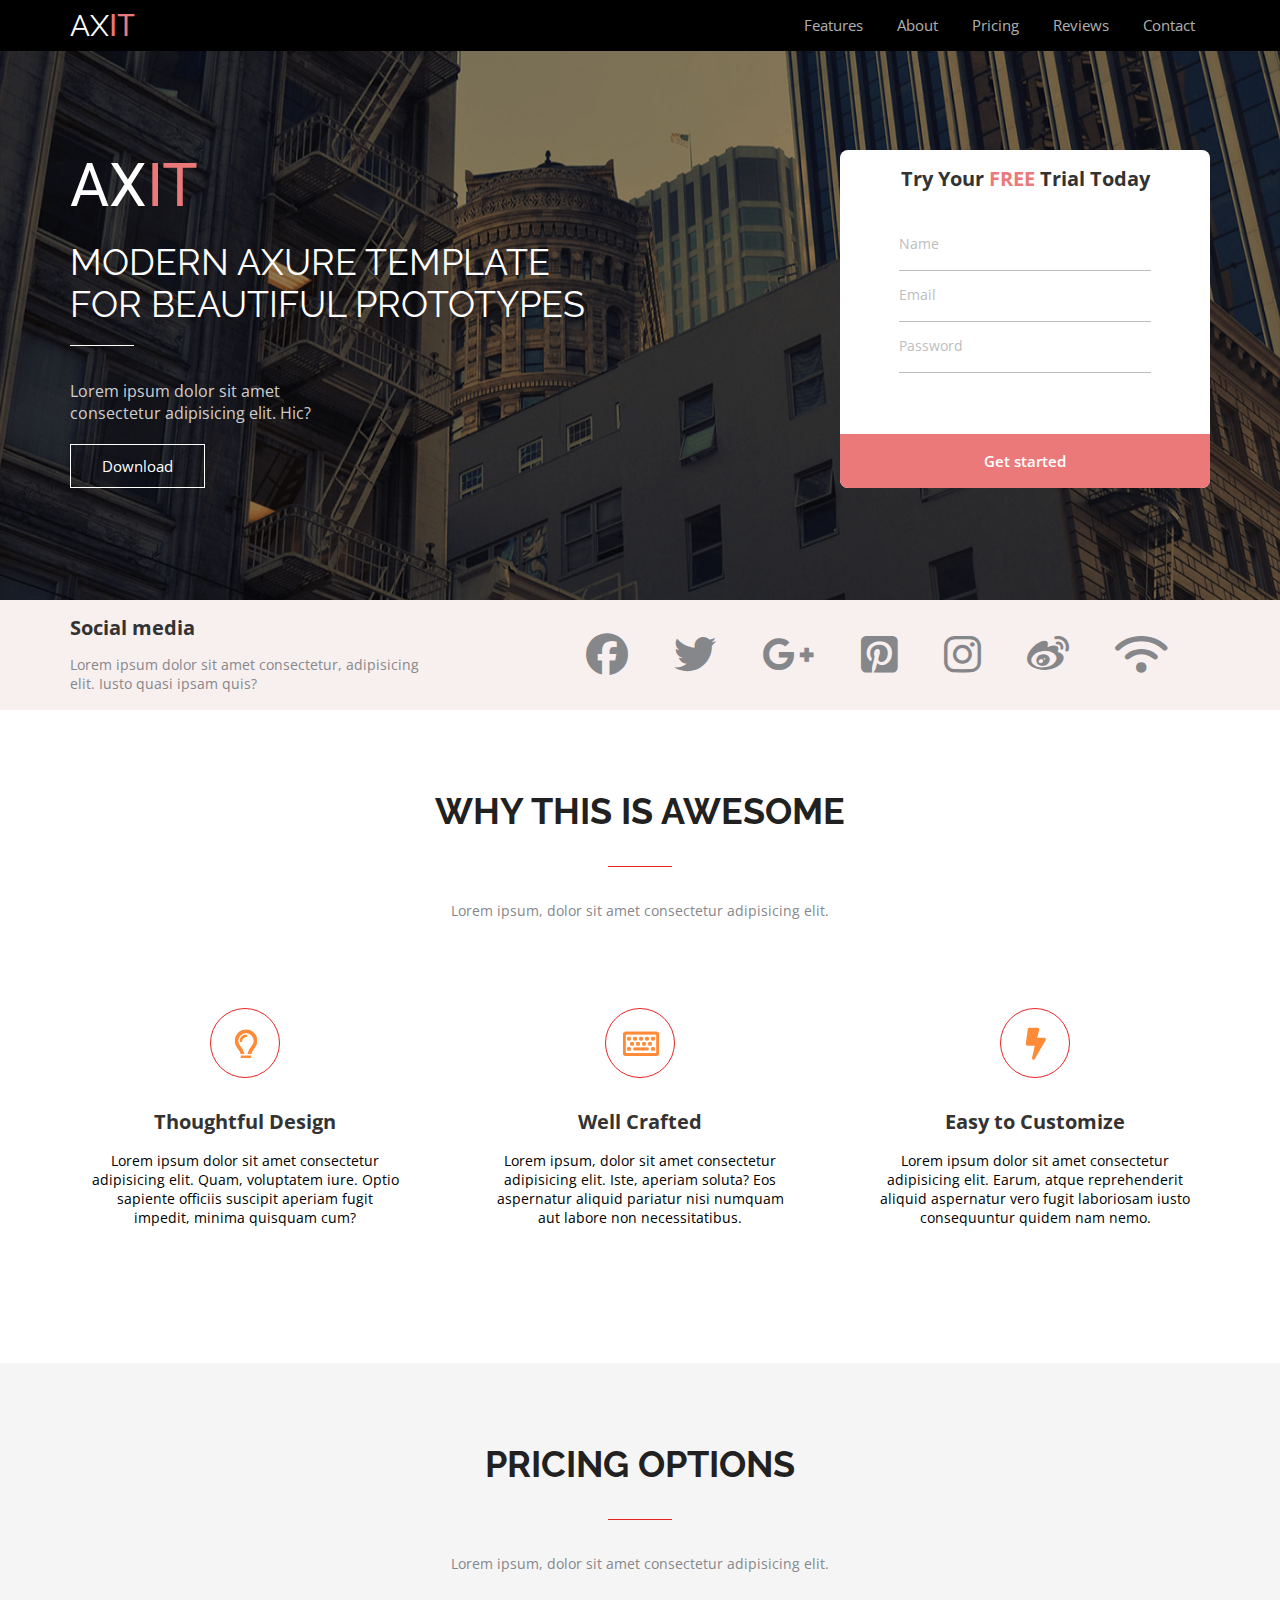
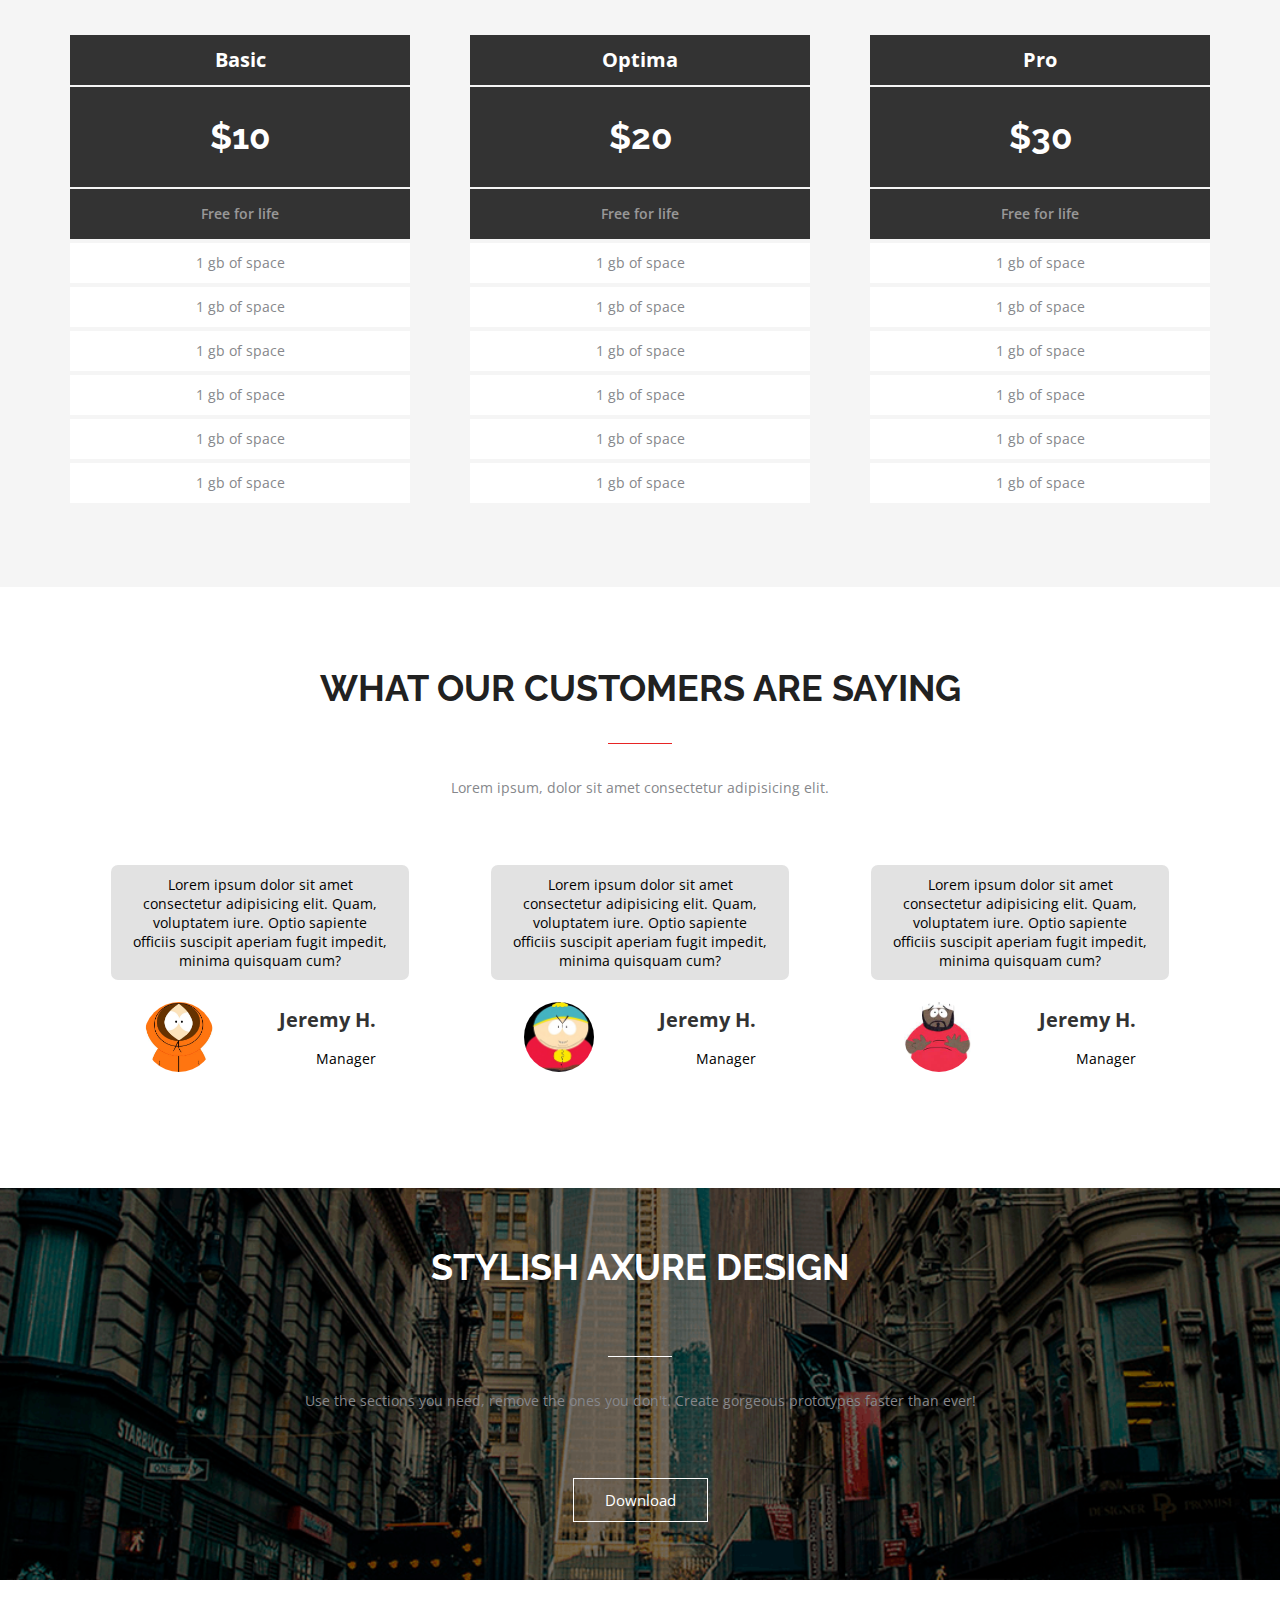
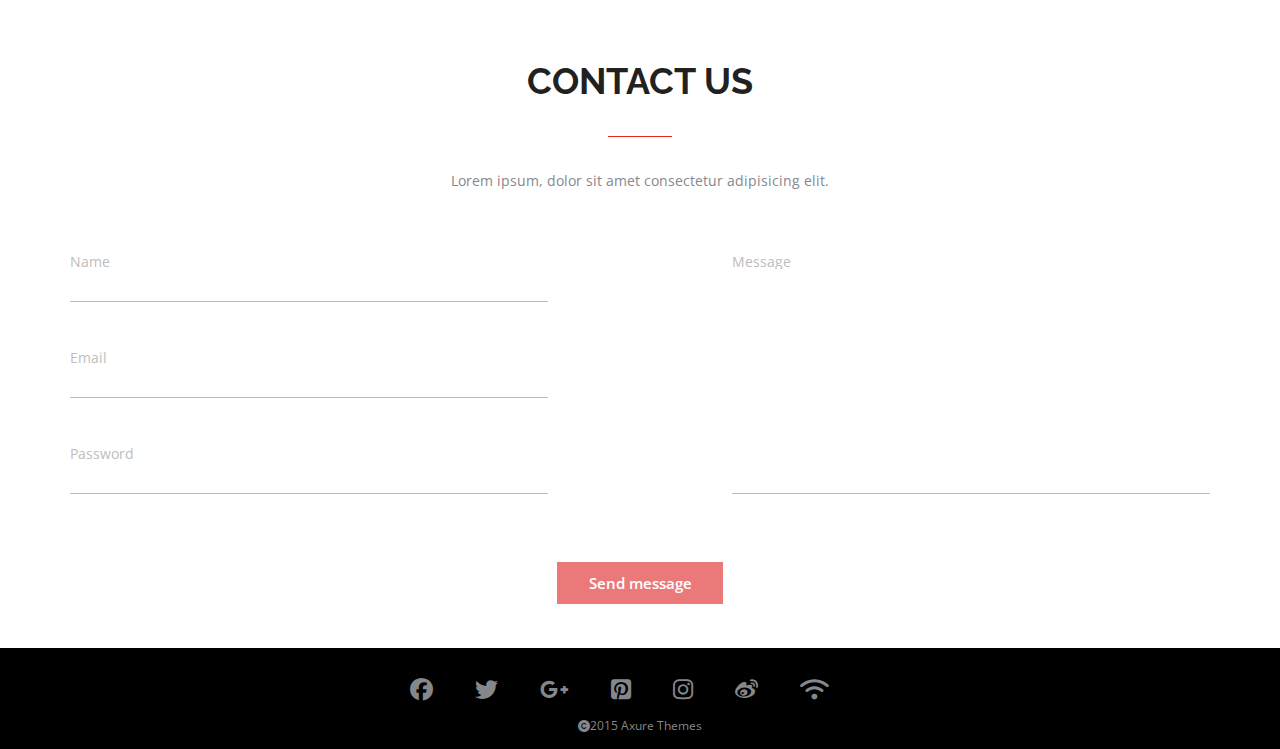
==== commit c657e9fc: "added contact section" ====
--- a/index.html
+++ b/index.html
@@ -53,17 +53,20 @@
               <div class="axit-link-name">Download</div>
             </a>
           </div>
-          <aside class="aside" id="aside-axit-main">
-            <div class="aside-name">
-              Try your <span id="input-card-title">free</span> trial today
-            </div>
-            <form class="list" id="input-list-axit">
-              <input class="input-item" id="name-input" type="text" placeholder="Name" minlength: 1;/>
-              <input class="input-item" id="email-input" type="email" placeholder="Email" minlength: 1;/>
-              <input class="input-item" id="password-input" type="password" placeholder="Password" minlength: 1;/>
-            </form>
-            <a href="https://10minutemail.net/?lang=ru"><div class="aside-bottom">Get started</div></a>
-          </aside>
+          <form class="form" id="form-axit-main">
+            <div class="form-body">
+              <div class="form-title">
+                Try your <span id="form-title-span">free</span> trial today
+              </div>
+              <label class="input-label" for="name-input">Name</label>
+              <input class="input-item" id="name-input" type="text" minlength: 1;/>
+              <label class="input-label" for="email-input">Email</label>
+              <input class="input-item" id="email-input" type="email" minlength: 1;/>
+              <label class="input-label" for="password-input">Password</label>
+              <input class="input-item" id="password-input" type="password" minlength: 3;/>
+            </div>
+            <button class="button" id="axit-button">Get started</button>
+          </form>
         </article>
       </div>
     </section>
@@ -355,6 +358,36 @@
       </div>
     </section>
 
+    <section class="section" id="contact_section">
+      <div class="container" id="contact_container">
+        <div class="heading" id="contact-heading">
+          <h2 class="heading__title" id="contact-head-title">
+            contact us
+          </h2>
+
+          <div class="heading__underline-text" id="contact-head-underline-text">
+            <p>Lorem ipsum, dolor sit amet consectetur adipisicing elit.</p>
+          </div>
+        </div>
+
+        <form class="form" id="form-contact">
+          <div class="form-left">
+            <label class="input-label" for="name-input-contact">Name</label>
+            <input class="input-item contact" id="name-input-contact" type="text" minlength: 1;/>
+            <label class="input-label" for="email-input-contact">Email</label>
+            <input class="input-item contact" id="email-input-contact" type="email" minlength: 1;/>
+            <label class="input-label" for="password-input-contact">Password</label>
+            <input class="input-item contact" id="password-input-contact" type="password" minlength: 3;/>
+          </div>
+          <div class="text-area">
+            <label class="input-label" for="contact-page-textarea">Message</label>
+            <input id="contact-page-textarea" type="textarea">
+          </div>
+        </form>
+          <button class="button" id="contact-button" form="form-contact">Send message</button>
+      </div>
+    </section>
+    
     <footer>
       <div class="container" id="footer-container">
         <nav class="footer-icons">
--- a/css/index.css
+++ b/css/index.css
@@ -7,6 +7,7 @@
 @import url("../css/cdn.css");
 @import url("../css/footer.css");
 @import url("../css/header.css");
+@import url("../css/contact.css");
 
 /* @import url("../fonts/fonts.css"); */
 
@@ -63,3 +64,14 @@
   font-family: "Open Sans", sans-serif;
   font-weight: 400;
 }
+
+.input-item {
+  border-bottom: 1px solid rgba(189, 189, 189, 1);
+  border-top: none;
+  border-left: none;
+  border-right: none;
+  color: rgba(189, 189, 189, 1);
+  font-family: "Open Sans";
+  font-weight: 400;
+  font-size: 14px;
+}
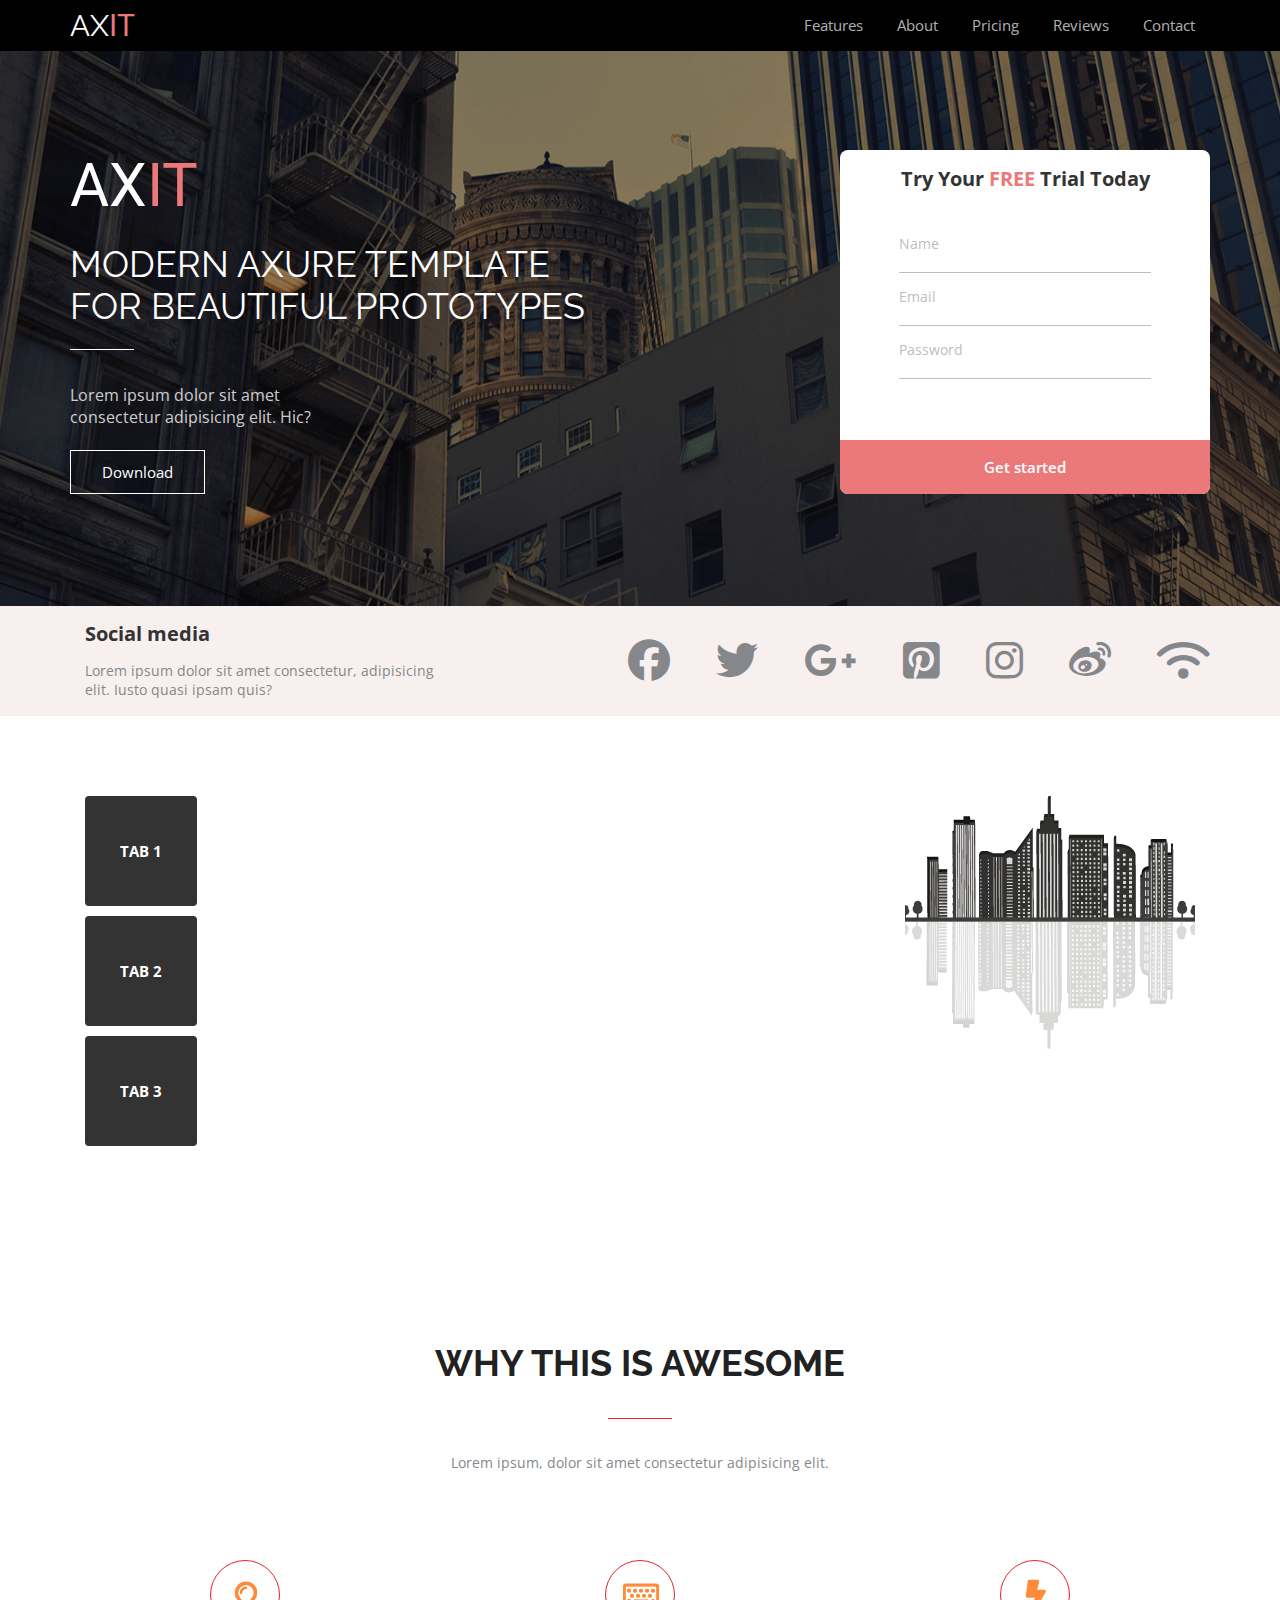
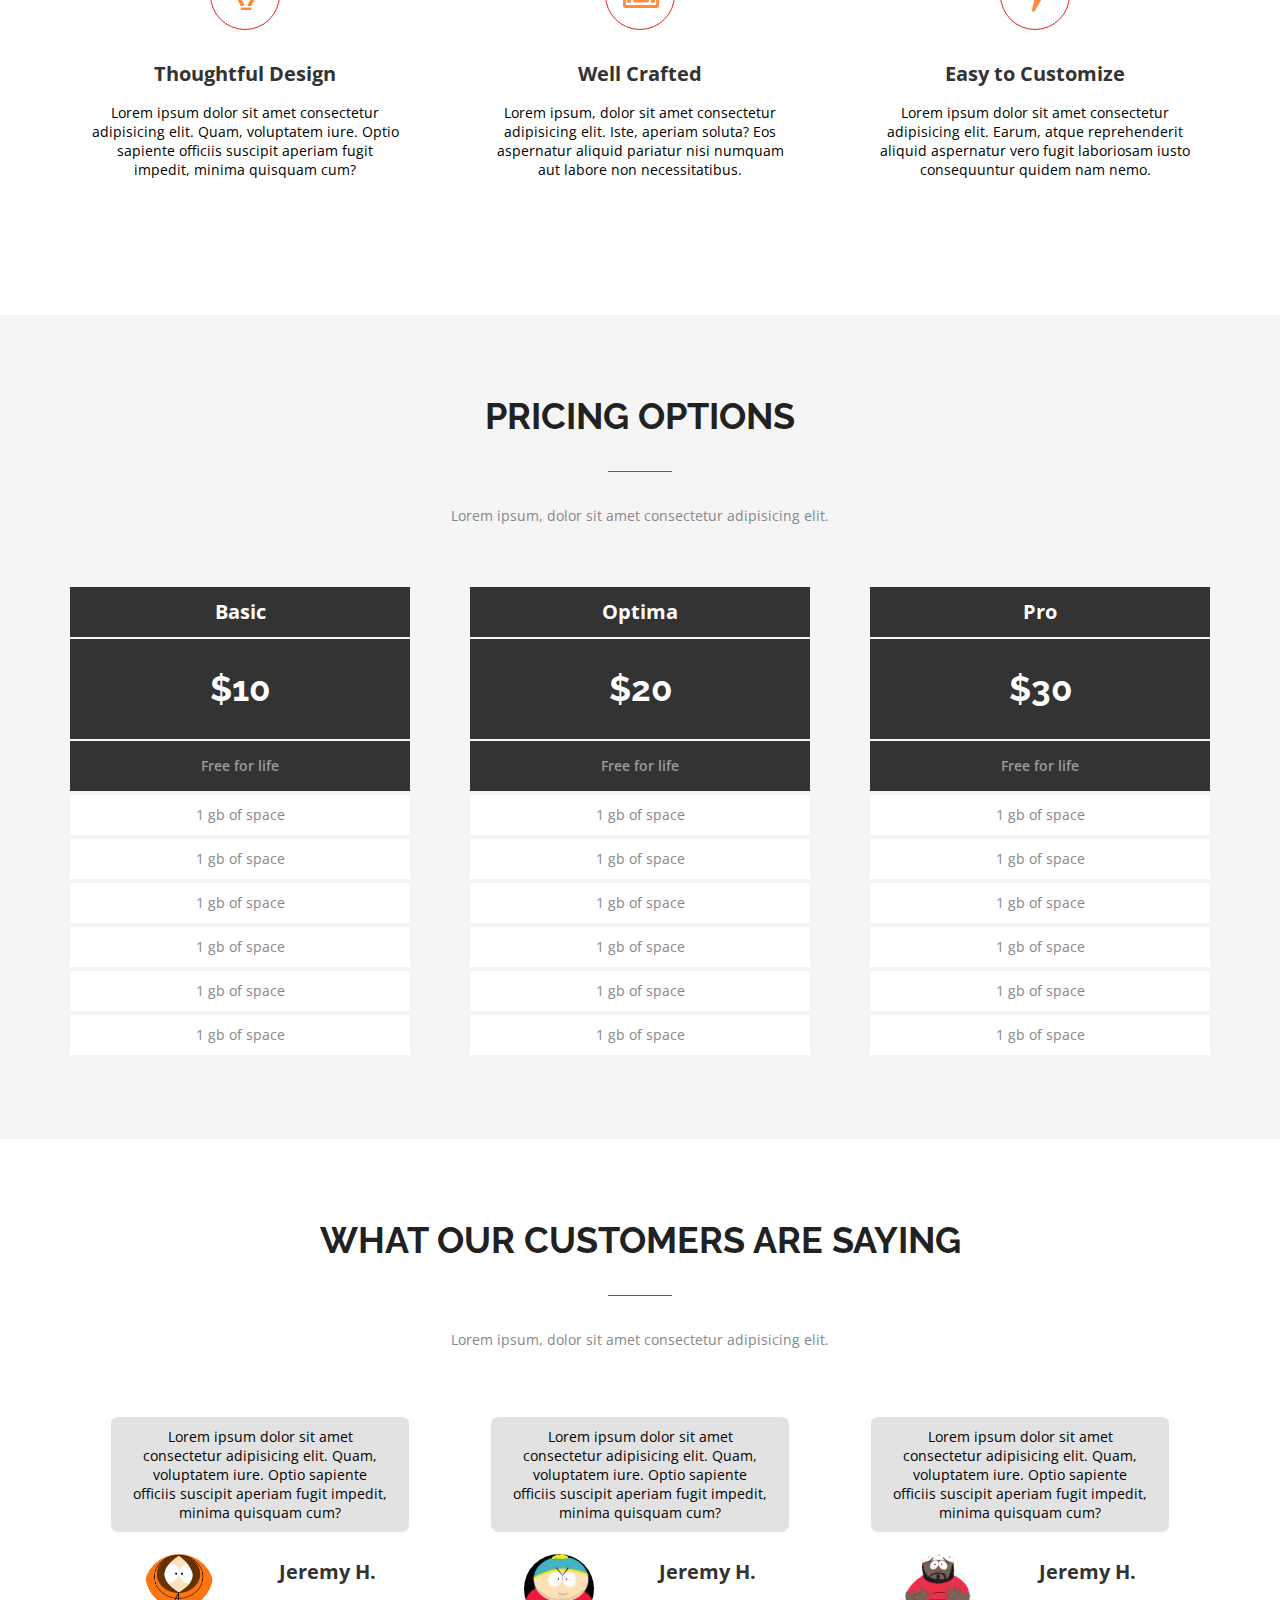
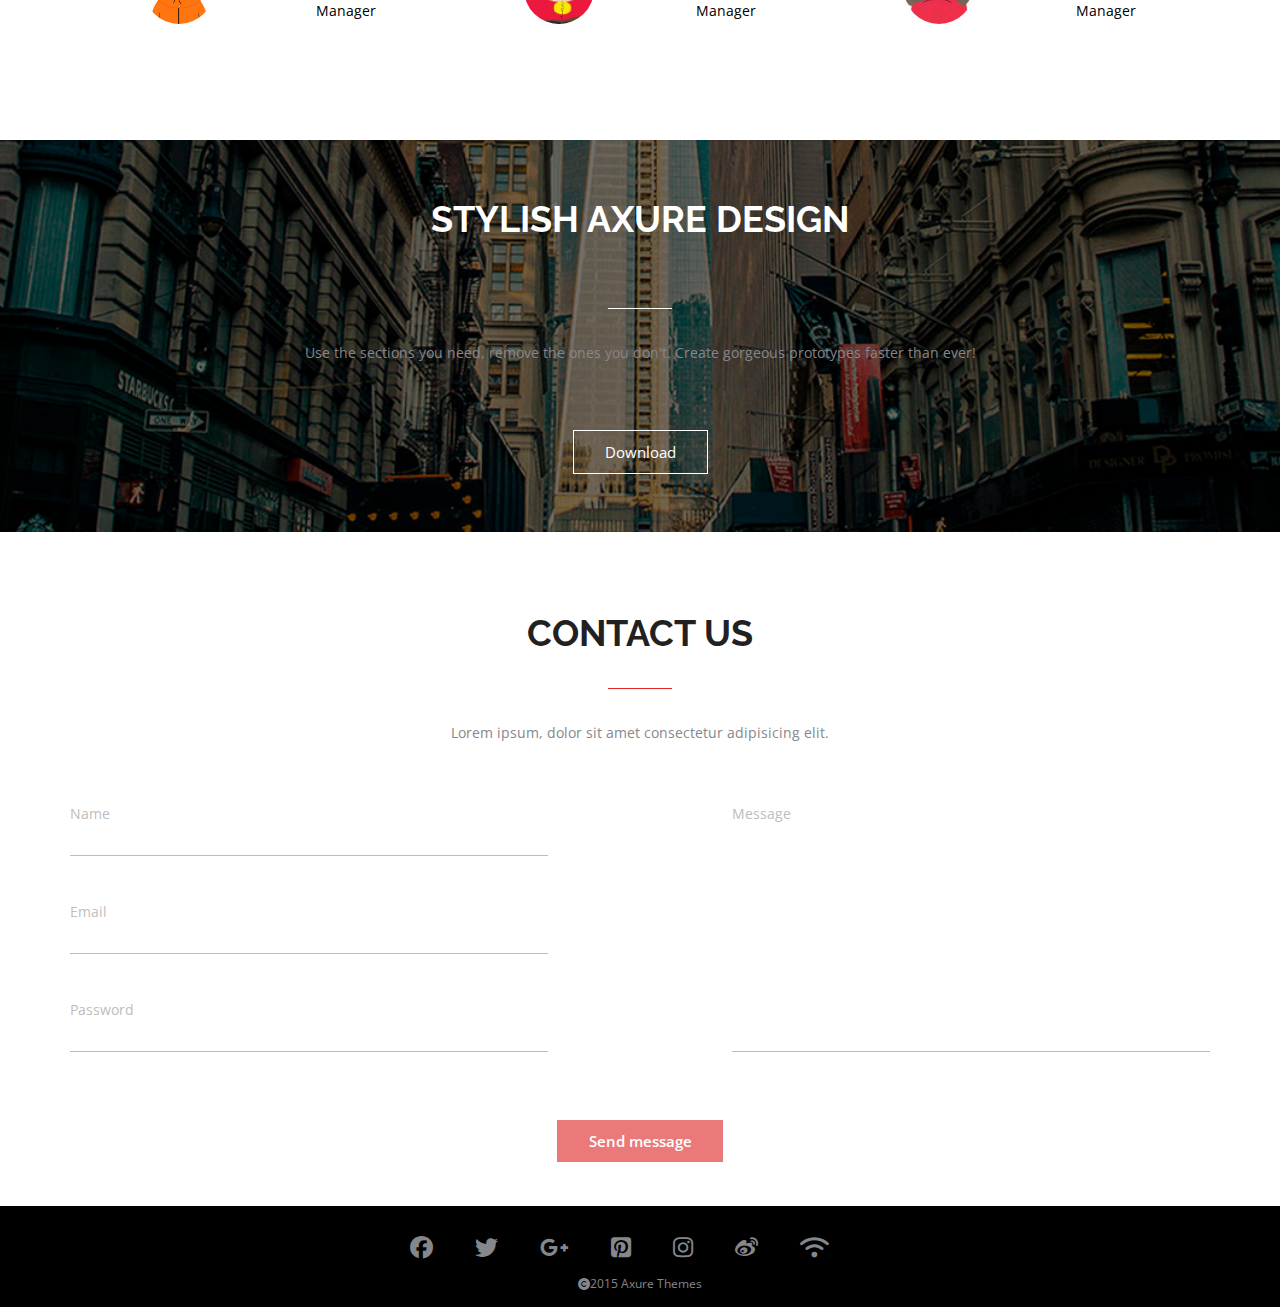
==== commit 994a984a: "added tab section" ====
--- a/index.html
+++ b/index.html
@@ -90,8 +90,64 @@
             ></a>
             <a href="https://ru.wikipedia.org/wiki/Instagram"><i class="fa-brands fa-instagram"></i></a>
             <a href="https://ru.wikipedia.org/wiki/Sina_Weibo"><i class="fa-brands fa-weibo"></i></a>
-            <a href="https://ru.wikipedia.org/wiki/Wi-Fi"><i class="fa-solid fa-wifi"></i></i></a>
+            <a href="https://ru.wikipedia.org/wiki/Wi-Fi"><i class="fa-solid fa-wifi" id="lst-ch"></i></i></a>
           </nav>
+        </div>
+      </div>
+    </section>
+
+
+    <section class="section" id="tabs-section">
+      <div class="container" id="tabs-section-container">
+        <div class="wrap" id="tabs-section-wrap">
+          <!-- <div class="content"> -->
+            <div class="tabs">
+              <!-- <button class="tab" id="first-tab" onclick="openTab(event, 'content_1')">Tab 1</button>
+              <button class="tab" id="second-tab" onclick="openTab(event, 'content_2')">Tab 2</button>
+              <button class="tab" id="third-tab" onclick="openTab(event, 'content_3')">Tab 3</button> -->
+              <a href="#content_1" class="tab" id="first-tab"><span class="tab-name" >Tab 1</span></a>
+              <a href="#content_2" class="tab" id="second-tab"><span class="tab-name" >Tab 2</span></a>
+              <a href="#content_3" class="tab" id="third-tab"><span class="tab-name" >Tab 3</span></a>
+            </div>
+          
+            <div class="tabs-text-wrap" id="content_1">
+              <h2 class="tabs-head">Tabs with soft transitioning effect #1</h2>
+              <div class="tabs-text" id="tab-core-text">
+                <p>Lorem, ipsum dolor sit amet consectetur adipisicing elit. Facilis quis voluptatem obcaecati praesentium quo debitis ullam amet similique possimus impedit, sint saepe temporibus esse animi expedita consequuntur optio alias! Sapiente?</p>
+                <br>
+                <p>Lorem ipsum dolor sit amet consectetur adipisicing elit. Repudiandae, beatae. Inventore, enim.</p>
+              </div>
+              <button class="button" id="tabs-button">Download</button>
+            </div>
+
+            <div class="tabs-text-wrap" id="content_2">
+              <h2 class="tabs-head">Tabs with soft transitioning effect #2</h2>
+              <div class="tabs-text" id="tab-core-text">
+                <p>Lorem, ipsum dolor sit amet consectetur adipisicing elit. Facilis quis voluptatem obcaecati praesentium quo debitis ullam amet similique possimus impedit, sint saepe temporibus esse animi expedita consequuntur optio alias! Sapiente?</p>
+                <br>
+                <p>Lorem ipsum dolor sit amet consectetur adipisicing elit. Repudiandae, beatae. Inventore, enim.</p>
+              </div>
+              <button class="button" id="tabs-button">Download</button>
+            </div>
+
+            <div class="tabs-text-wrap" id="content_3">
+              <h2 class="tabs-head">Tabs with soft transitioning effect #3</h2>
+              <div class="tabs-text" id="tab-core-text">
+                <p>Lorem, ipsum dolor sit amet consectetur adipisicing elit. Facilis quis voluptatem obcaecati praesentium quo debitis ullam amet similique possimus impedit, sint saepe temporibus esse animi expedita consequuntur optio alias! Sapiente?</p>
+                <br>
+                <p>Lorem ipsum dolor sit amet consectetur adipisicing elit. Repudiandae, beatae. Inventore, enim.</p>
+              </div>
+              <button class="button" id="tabs-button">Download</button>
+            </div>
+          <!-- </div> -->
+
+
+          
+
+          <div class="picture" id="tabs-section-picture">
+            <img src="../img/tab-pic.png" alt="nice picture" id="tabs-page-img">
+          </div>
+
         </div>
       </div>
     </section>
@@ -407,5 +463,9 @@
         </div>
       </div>
     </footer>
+  
+
+  
+  
   </body>
 </html>
--- a/css/index.css
+++ b/css/index.css
@@ -8,6 +8,7 @@
 @import url("../css/footer.css");
 @import url("../css/header.css");
 @import url("../css/contact.css");
+@import url("../css/tabs.css");
 
 /* @import url("../fonts/fonts.css"); */
 
@@ -75,3 +76,23 @@
   font-weight: 400;
   font-size: 14px;
 }
+
+.button {
+  background-color: rgba(236, 121, 121, 1);
+  color: rgba(255, 255, 255, 1);
+  font-family: "Open Sans";
+  font-weight: 600;
+  font-size: 15px;
+  cursor: pointer;
+  transition: 0.4s;
+}
+
+.button:hover {
+  transform: scale(1.15);
+  /* font-size: larger; */
+  border-radius: 8px;
+}
+
+.input-label {
+  margin-bottom: 2px;
+}
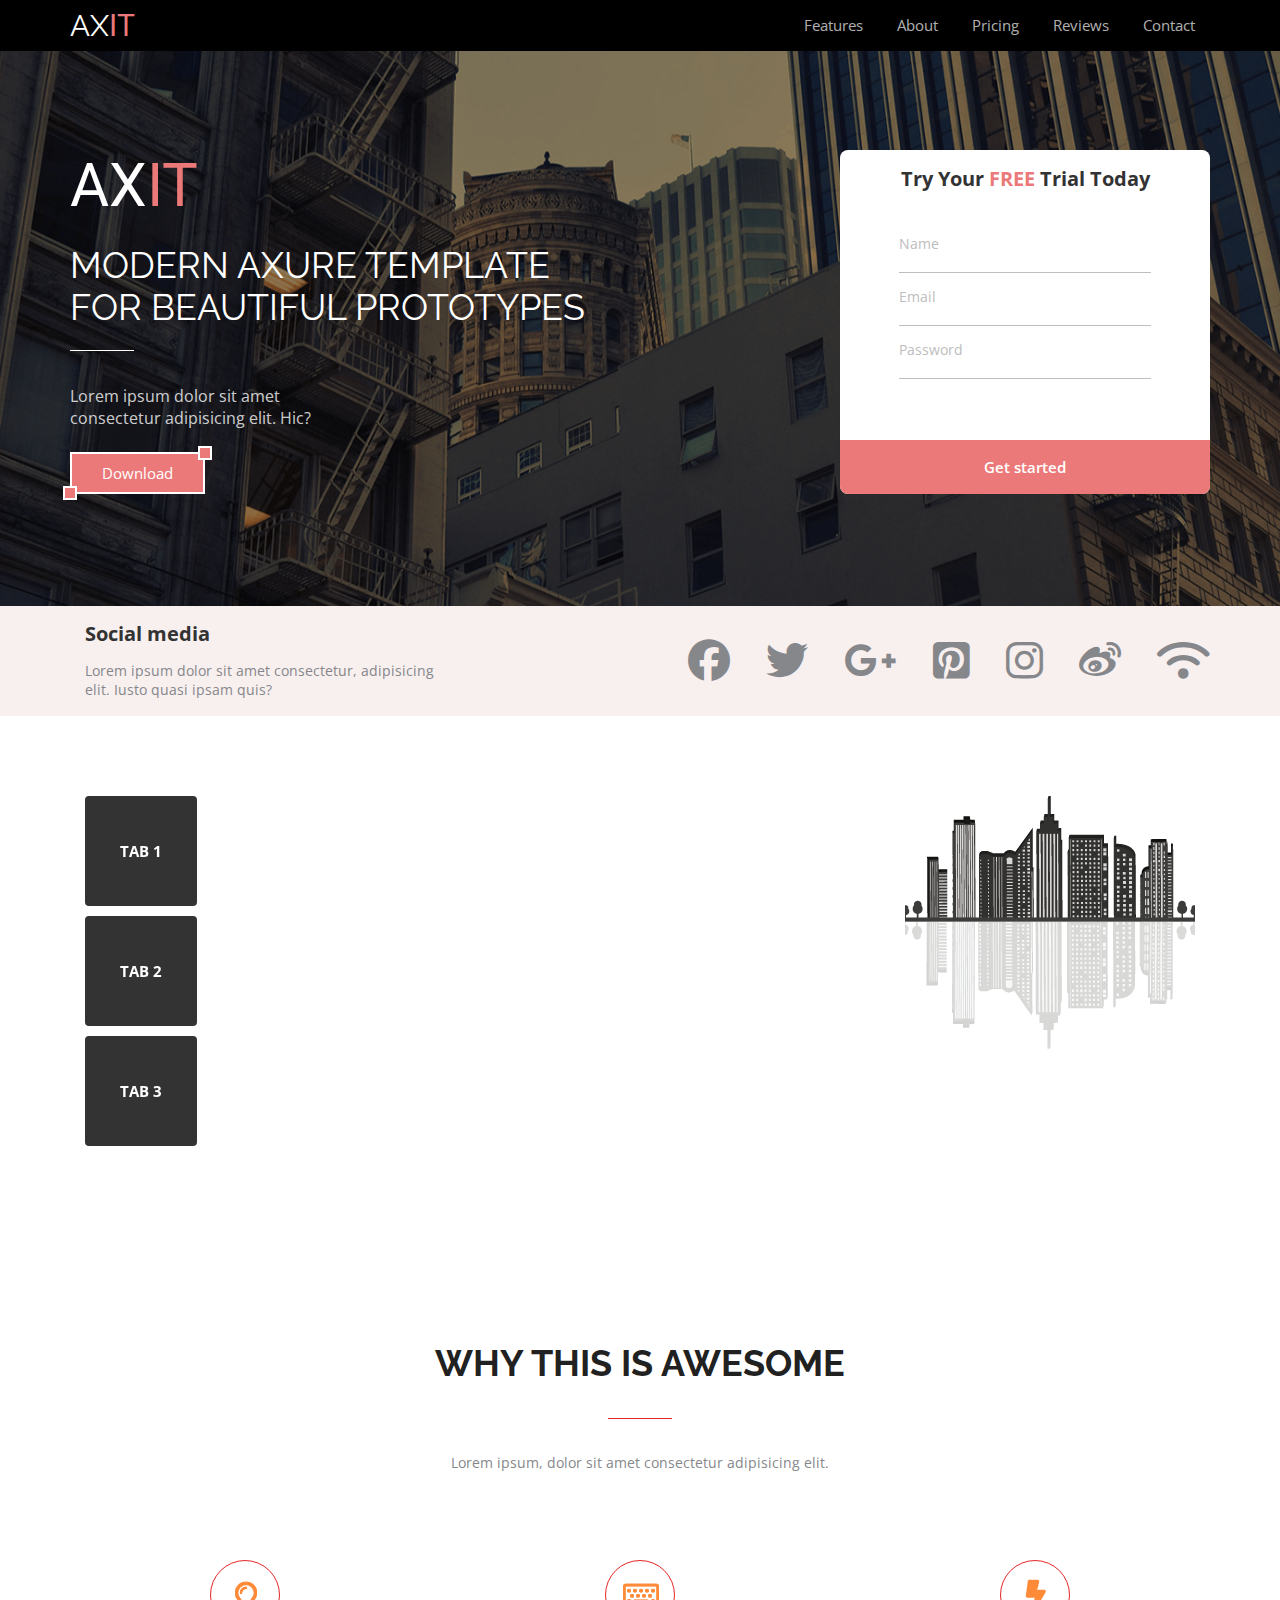
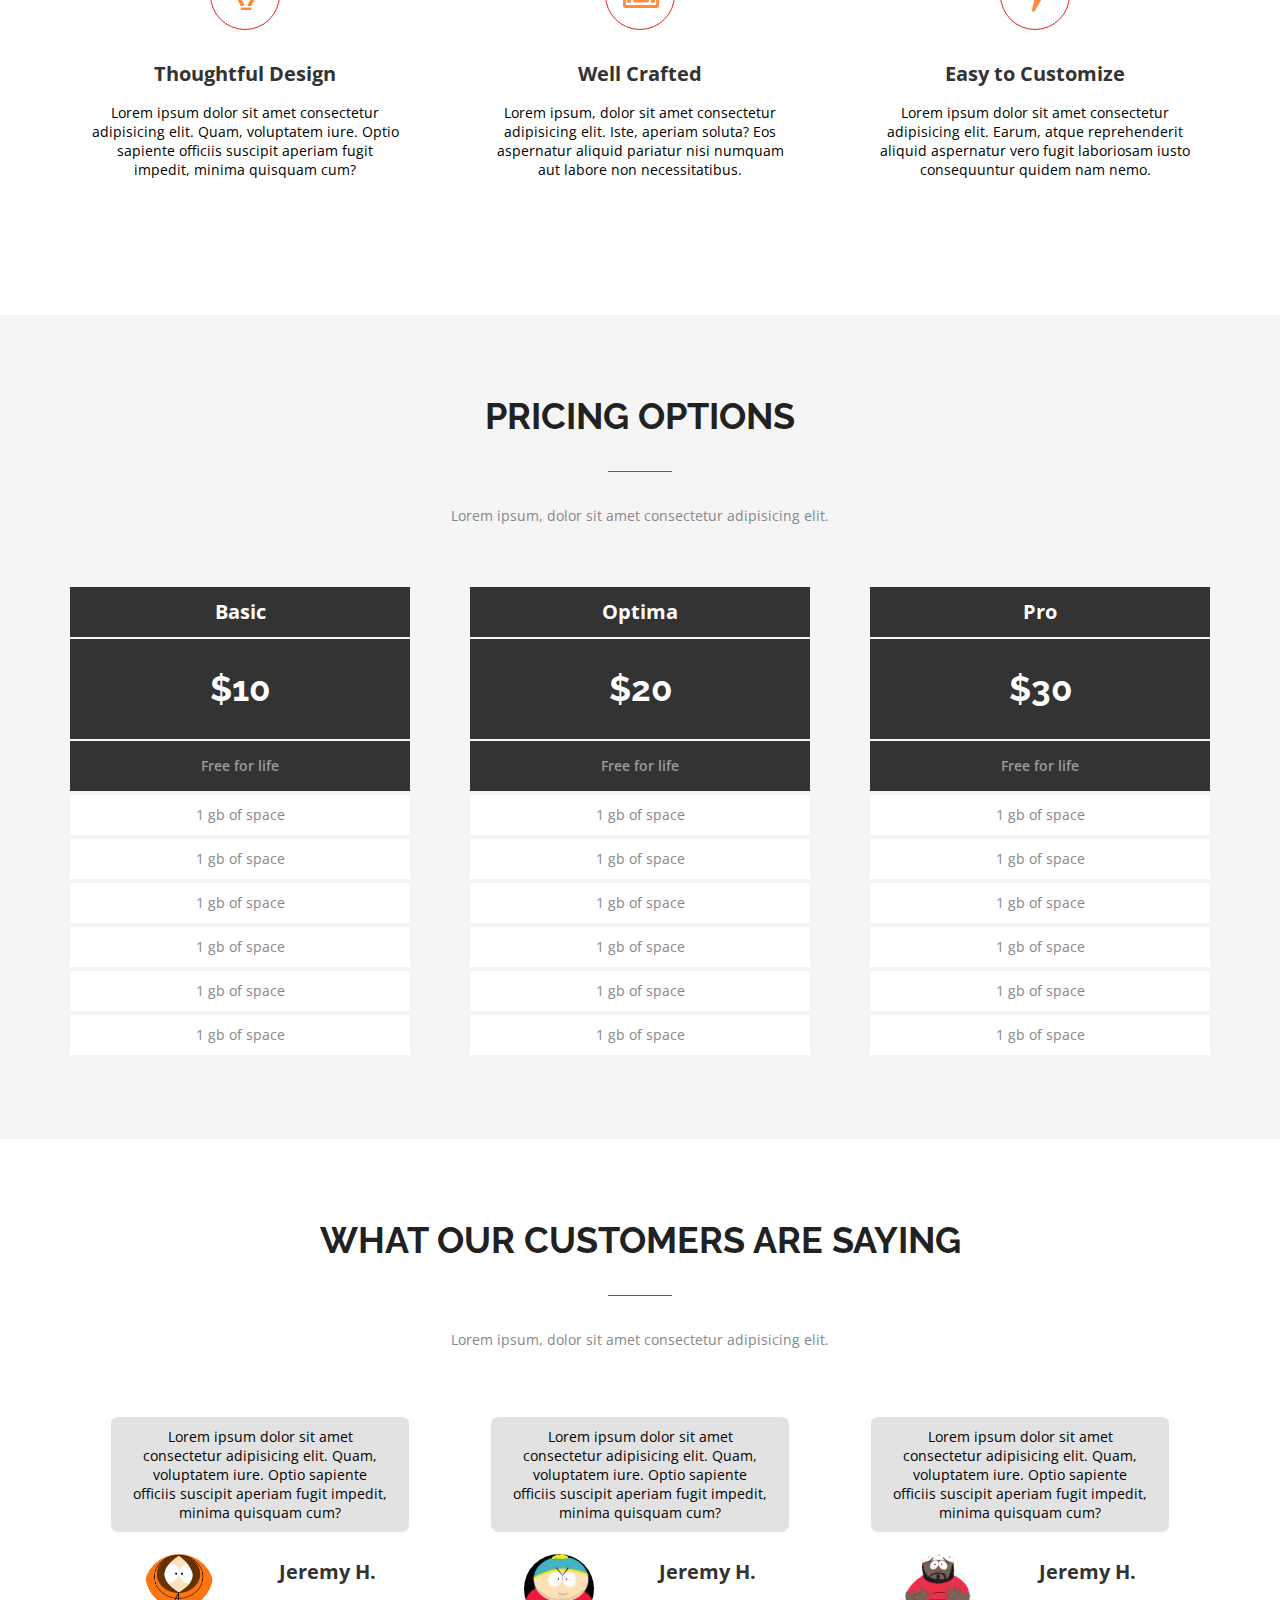
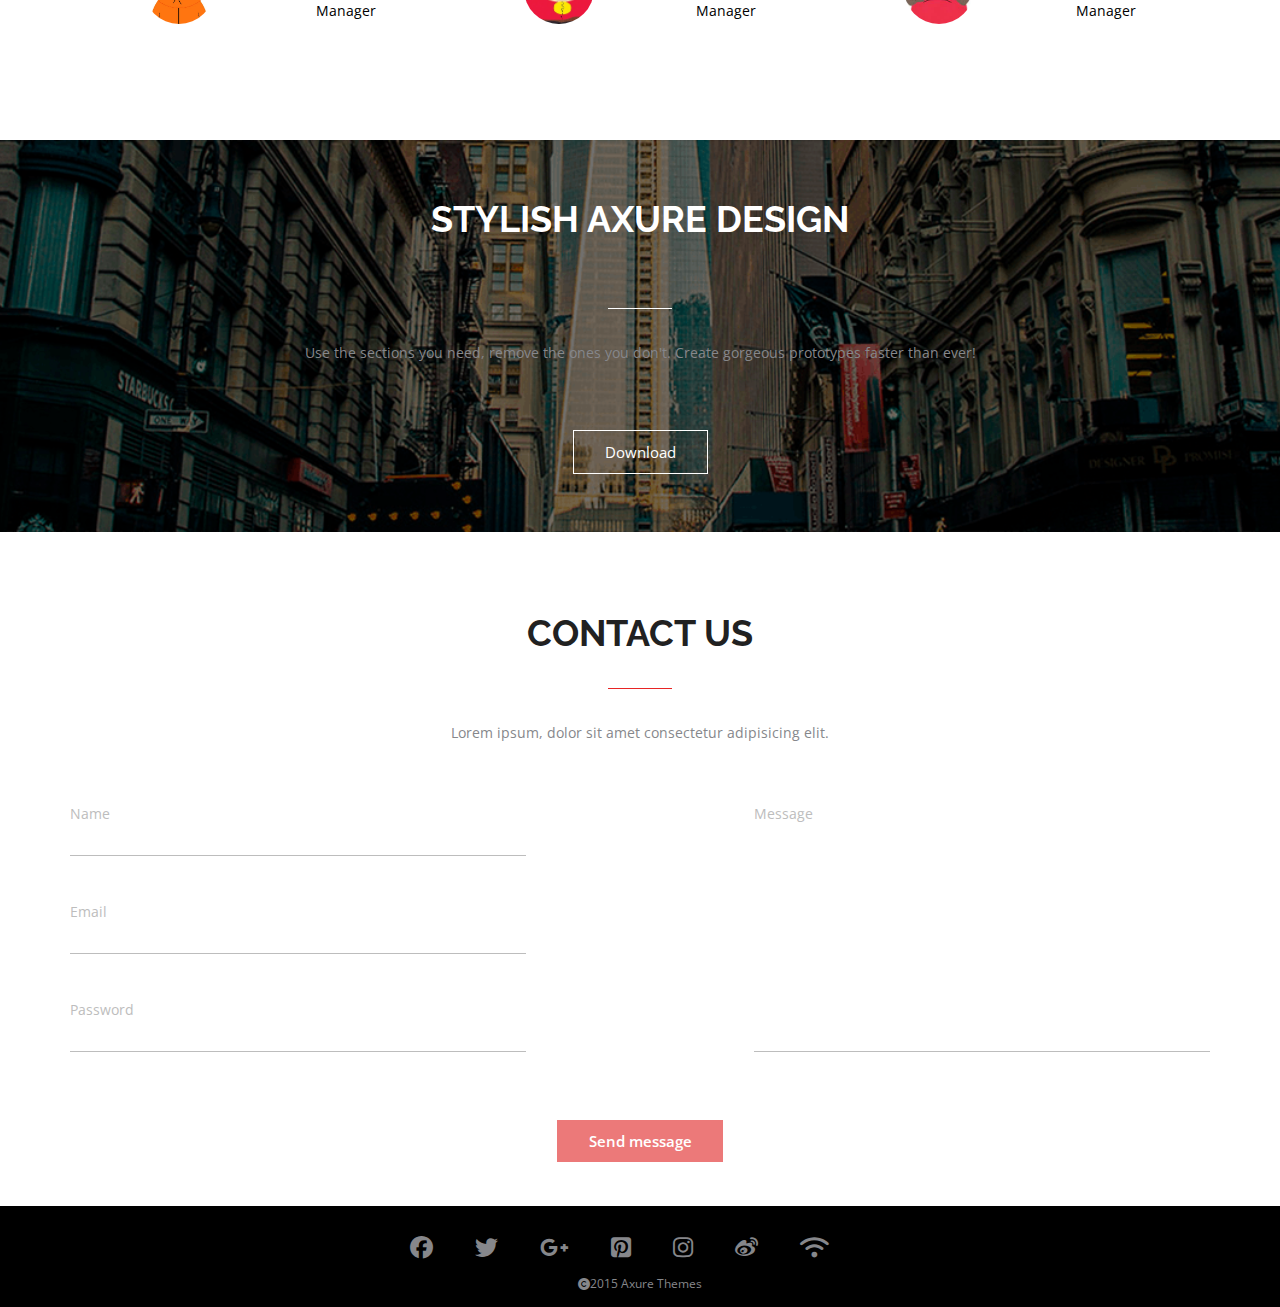
==== commit 8f411526: "changed button design" ====
--- a/index.html
+++ b/index.html
@@ -46,11 +46,11 @@
               </p>
             </div>
             <a
-              href="https://www.w3schools.com/js/default.asp"
+              href="https://www.w3schools.com/js/default.asp" 
               class="axit-link"
               id="axit-btn-link"
             >
-              <div class="axit-link-name">Download</div>
+              <div class="axit-link-name">Download</div><i></i>
             </a>
           </div>
           <form class="form" id="form-axit-main">
--- a/css/index.css
+++ b/css/index.css
@@ -1,16 +1,18 @@
-@import url("../css/awesome.css");
-@import url("../css/pricing.css");
-@import url("../css/customers.css");
-@import url("../css/design.css");
-@import url("../css/axit.css");
-@import url("../css/media.css");
+@import url("../css/1_header.css");
+@import url("../css/2_axit.css");
+@import url("../css/3_media.css");
+@import url("../css/4_tabs.css");
+@import url("../css/5_awesome.css");
+@import url("../css/6_pricing.css");
+@import url("../css/7_customers.css");
+@import url("../css/8_design.css");
+@import url("../css/9_contact.css");
+@import url("../css/10_footer.css");
 @import url("../css/cdn.css");
-@import url("../css/footer.css");
-@import url("../css/header.css");
-@import url("../css/contact.css");
-@import url("../css/tabs.css");
 
-/* @import url("../fonts/fonts.css"); */
+html {
+  font-size: 100%;
+}
 
 * {
   margin: 0;
@@ -31,12 +33,12 @@
 }
 
 .heading__title {
-  font-size: 36px;
+  font-size: 2.25rem;
   color: #212121;
   text-transform: uppercase;
   text-align: center;
   margin-bottom: 34px;
-  font-family: "Raleway", sans-serif;
+  font-family: "Raleway", "Trebuchet MS";
 }
 
 .heading__underline-text::before {
@@ -60,7 +62,7 @@
 
 .heading__underline-text p {
   text-align: center;
-  font-size: 14px;
+  font-size: 0.875rem;
   color: rgba(134, 135, 139, 1);
   font-family: "Open Sans", sans-serif;
   font-weight: 400;
@@ -74,7 +76,7 @@
   color: rgba(189, 189, 189, 1);
   font-family: "Open Sans";
   font-weight: 400;
-  font-size: 14px;
+  font-size: 0.875rem;
 }
 
 .button {
@@ -82,7 +84,7 @@
   color: rgba(255, 255, 255, 1);
   font-family: "Open Sans";
   font-weight: 600;
-  font-size: 15px;
+  font-size: 0.9375rem;
   cursor: pointer;
   transition: 0.4s;
 }
@@ -96,3 +98,25 @@
 .input-label {
   margin-bottom: 2px;
 }
+
+@media (max-width: 1024px) {
+  html {
+    font-size: 93.75%;
+  }
+  .container {
+    max-width: 914px;
+  }
+}
+
+@media (max-width: 768px) {
+  html {
+    font-size: 87.5%;
+  }
+  .container {
+    max-width: 660px;
+    padding: 0 10px;
+  }
+  .section {
+    padding: 40px 0px 58px 0px;
+  }
+}
